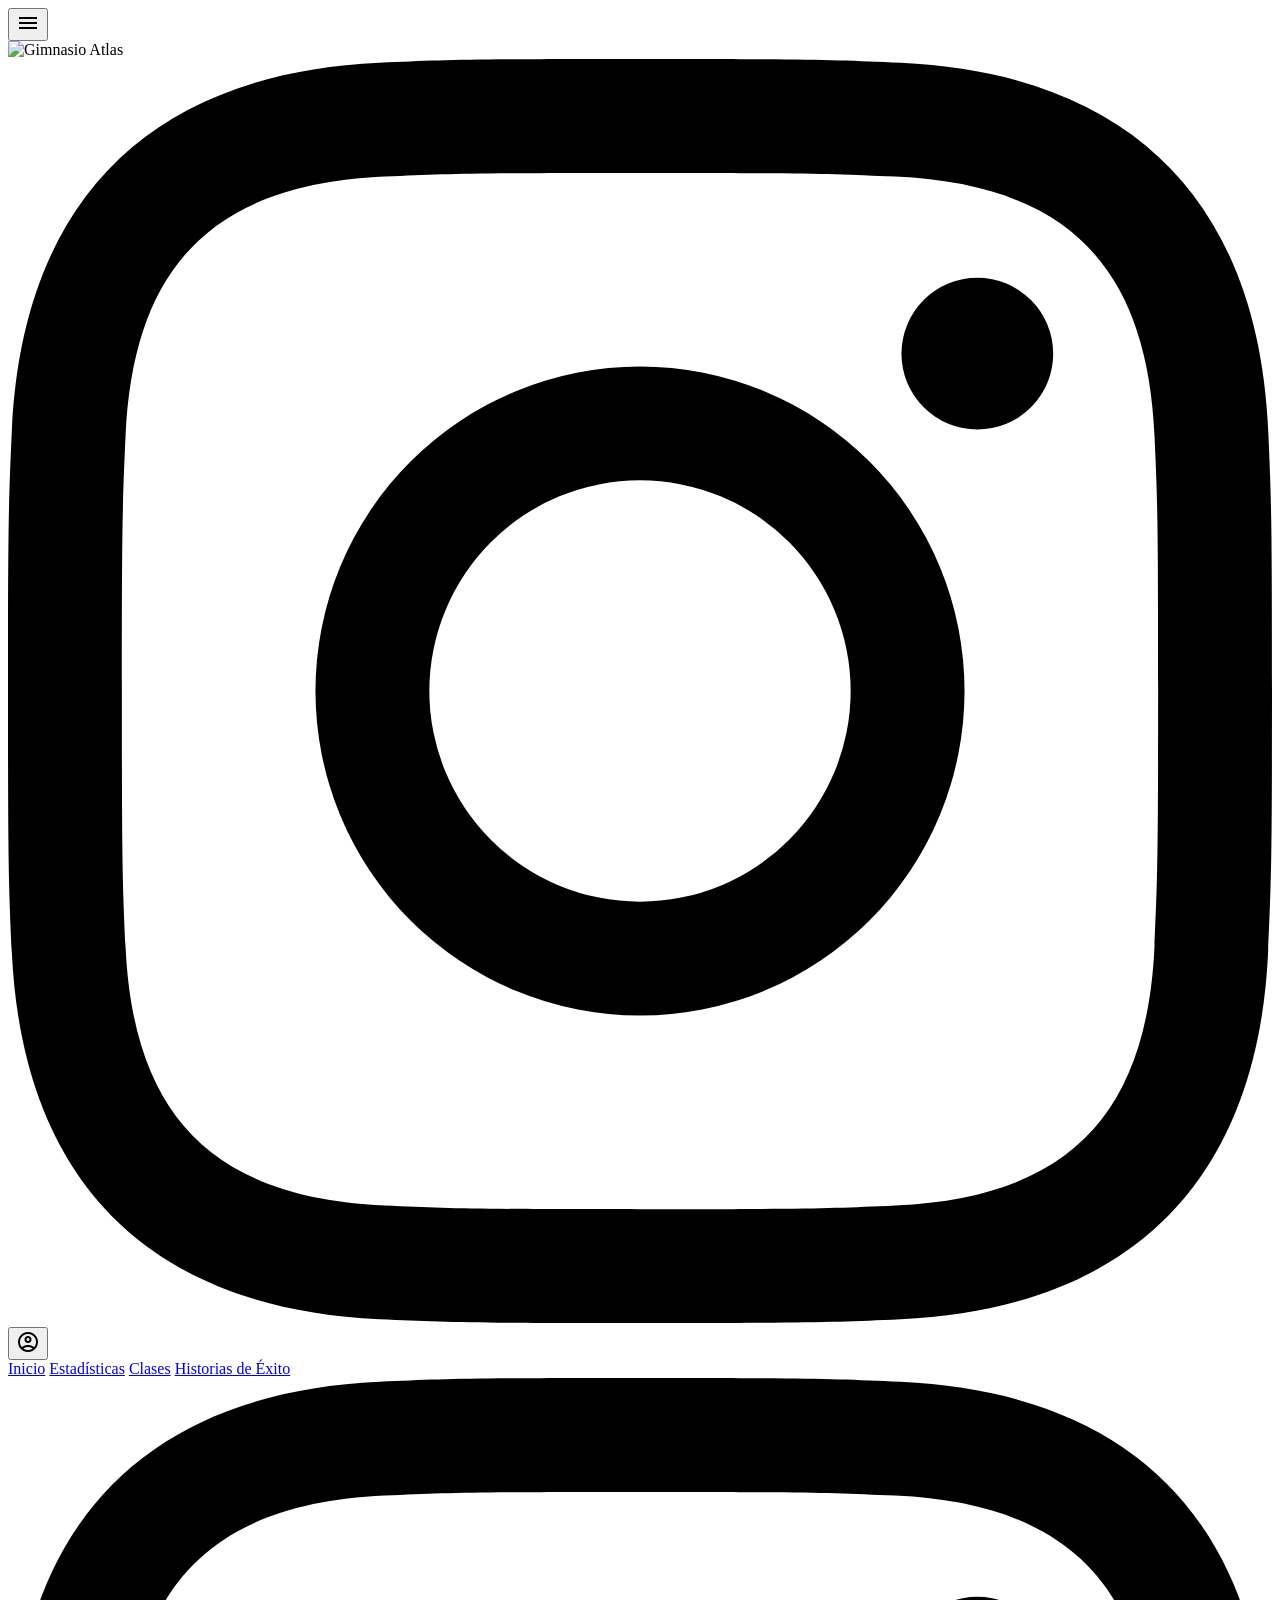
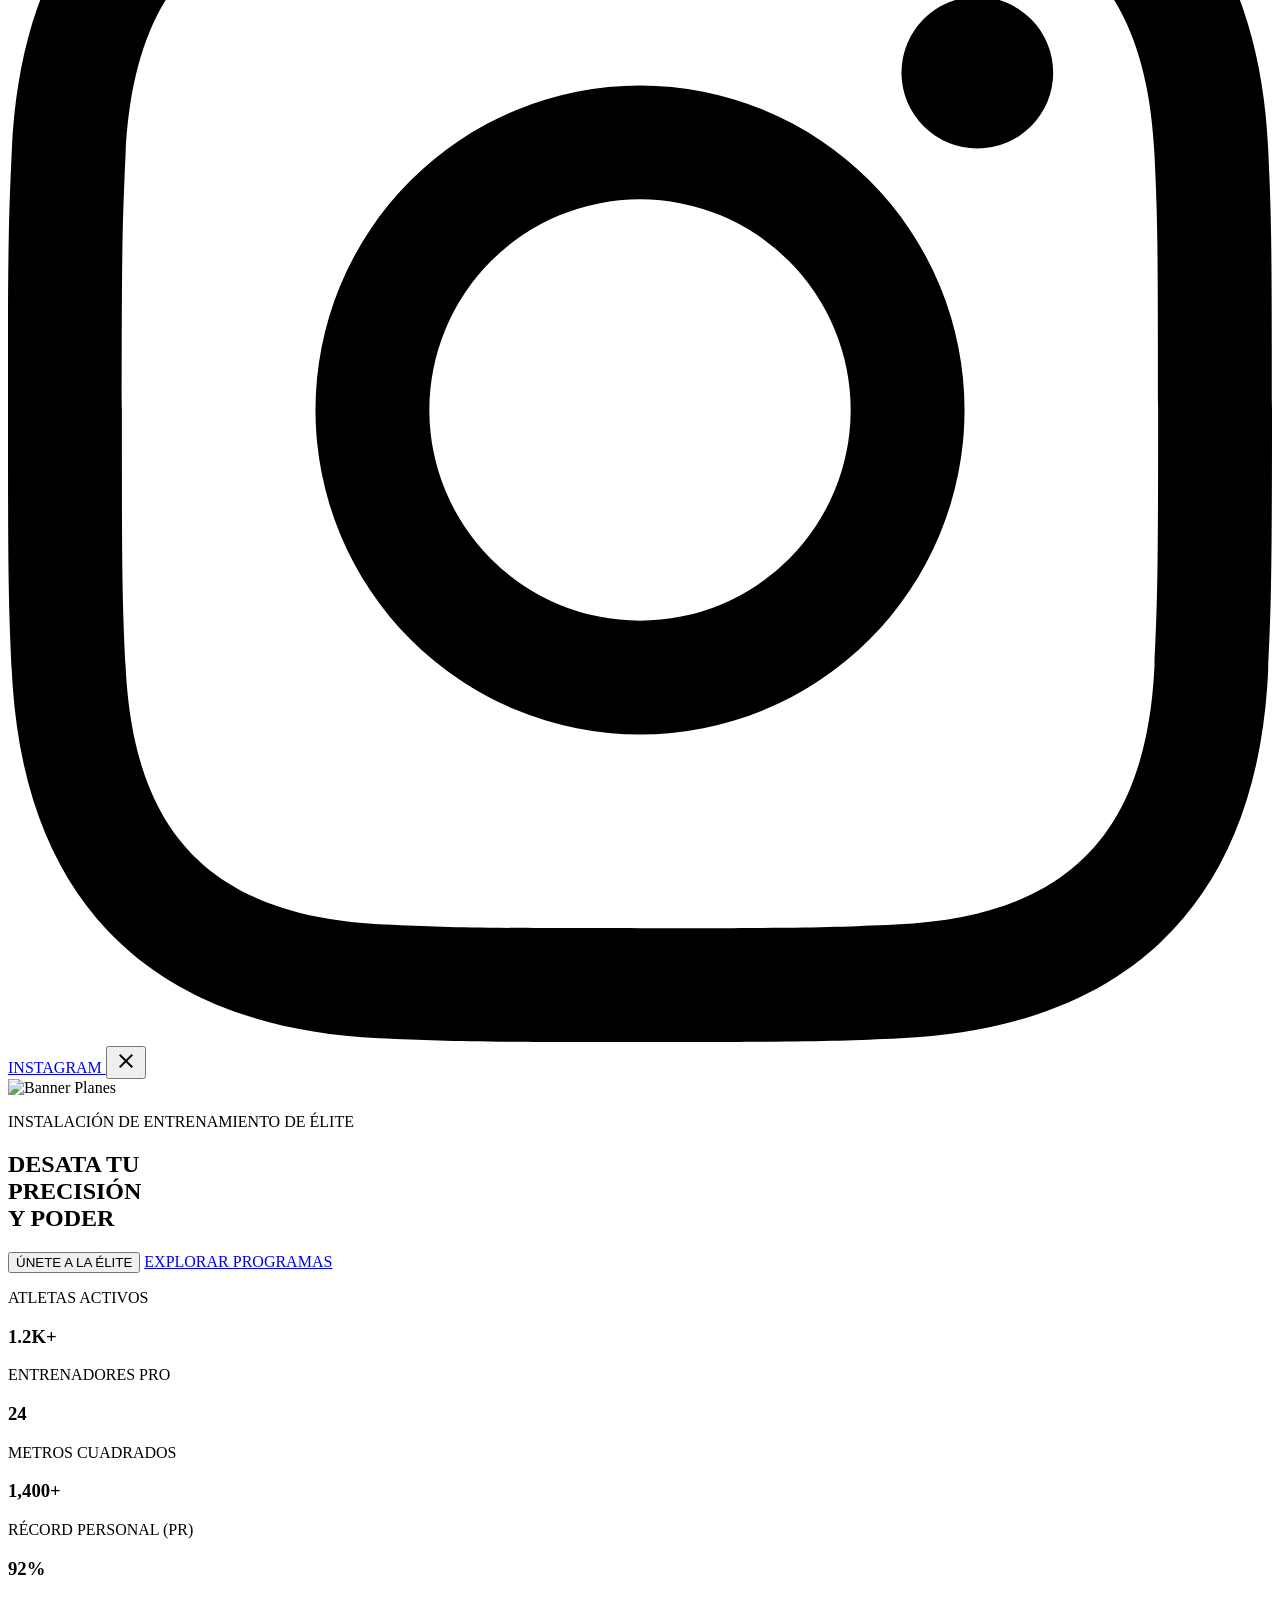
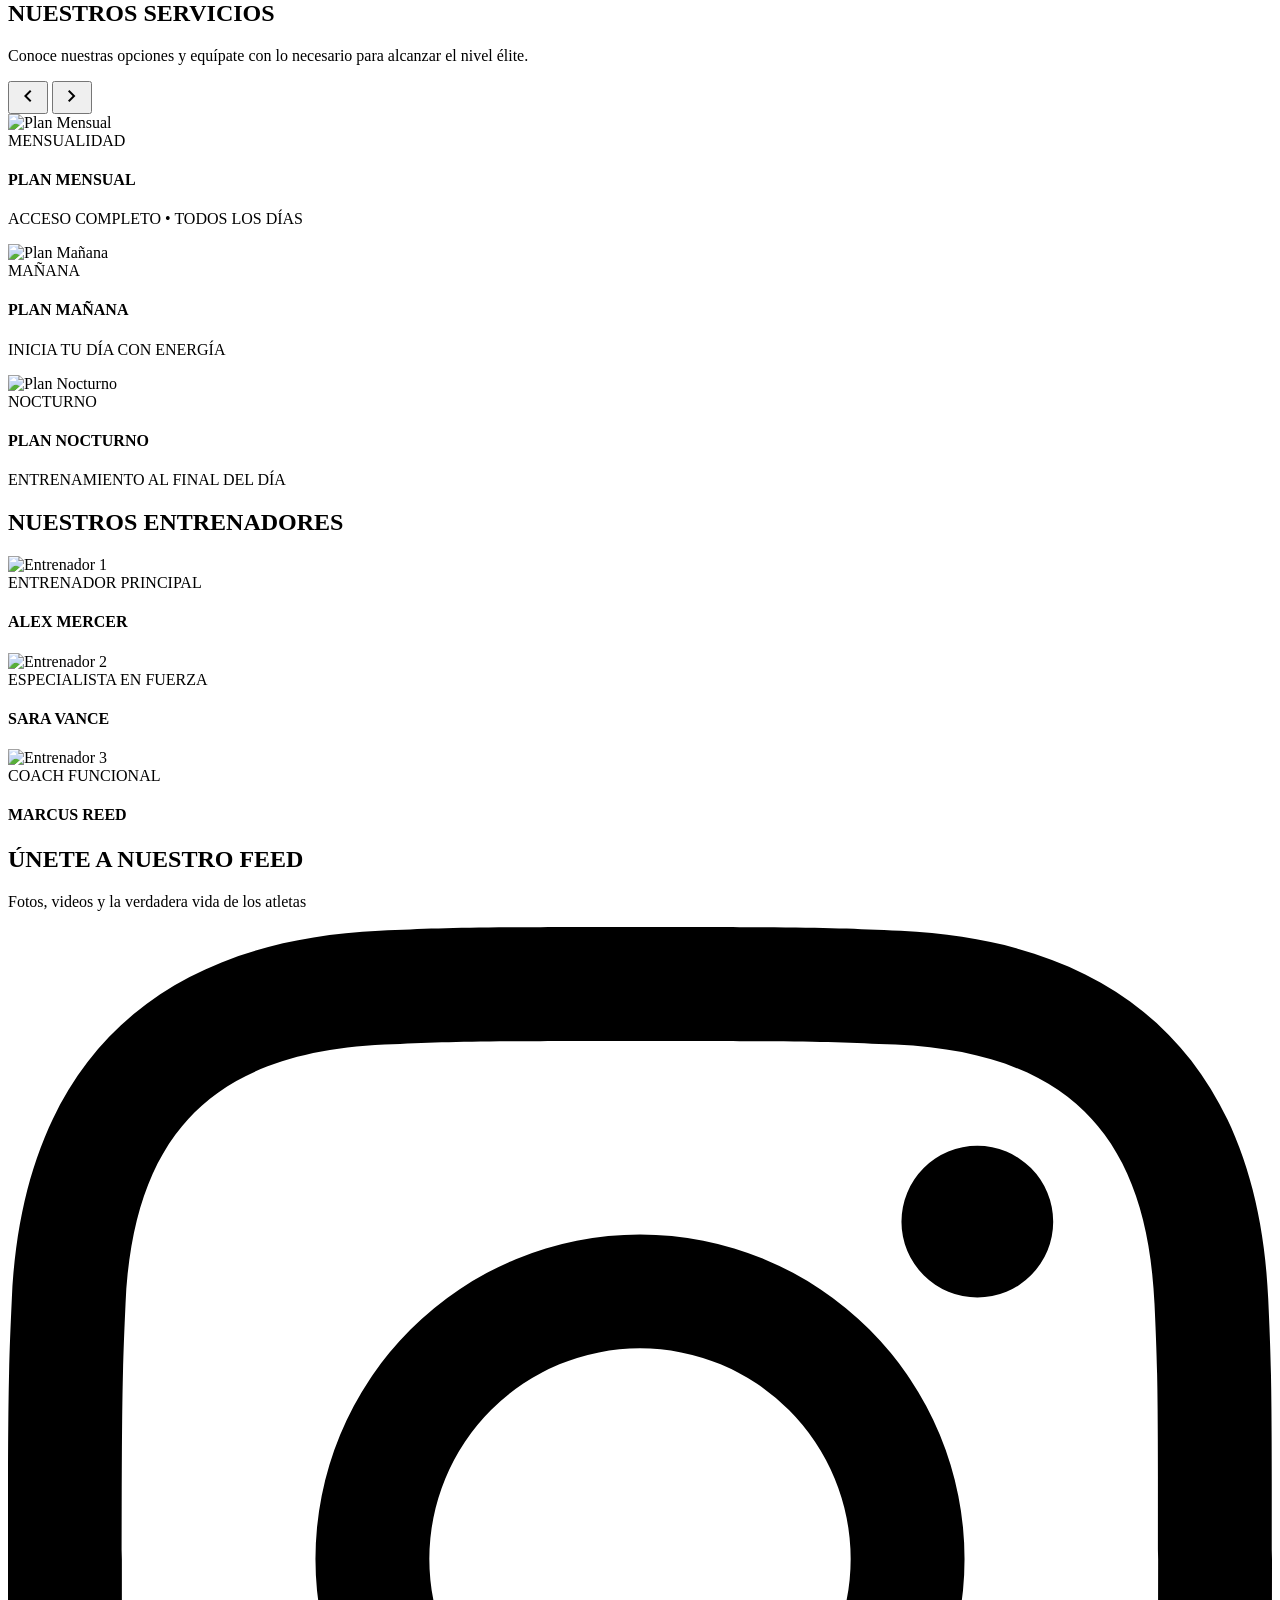
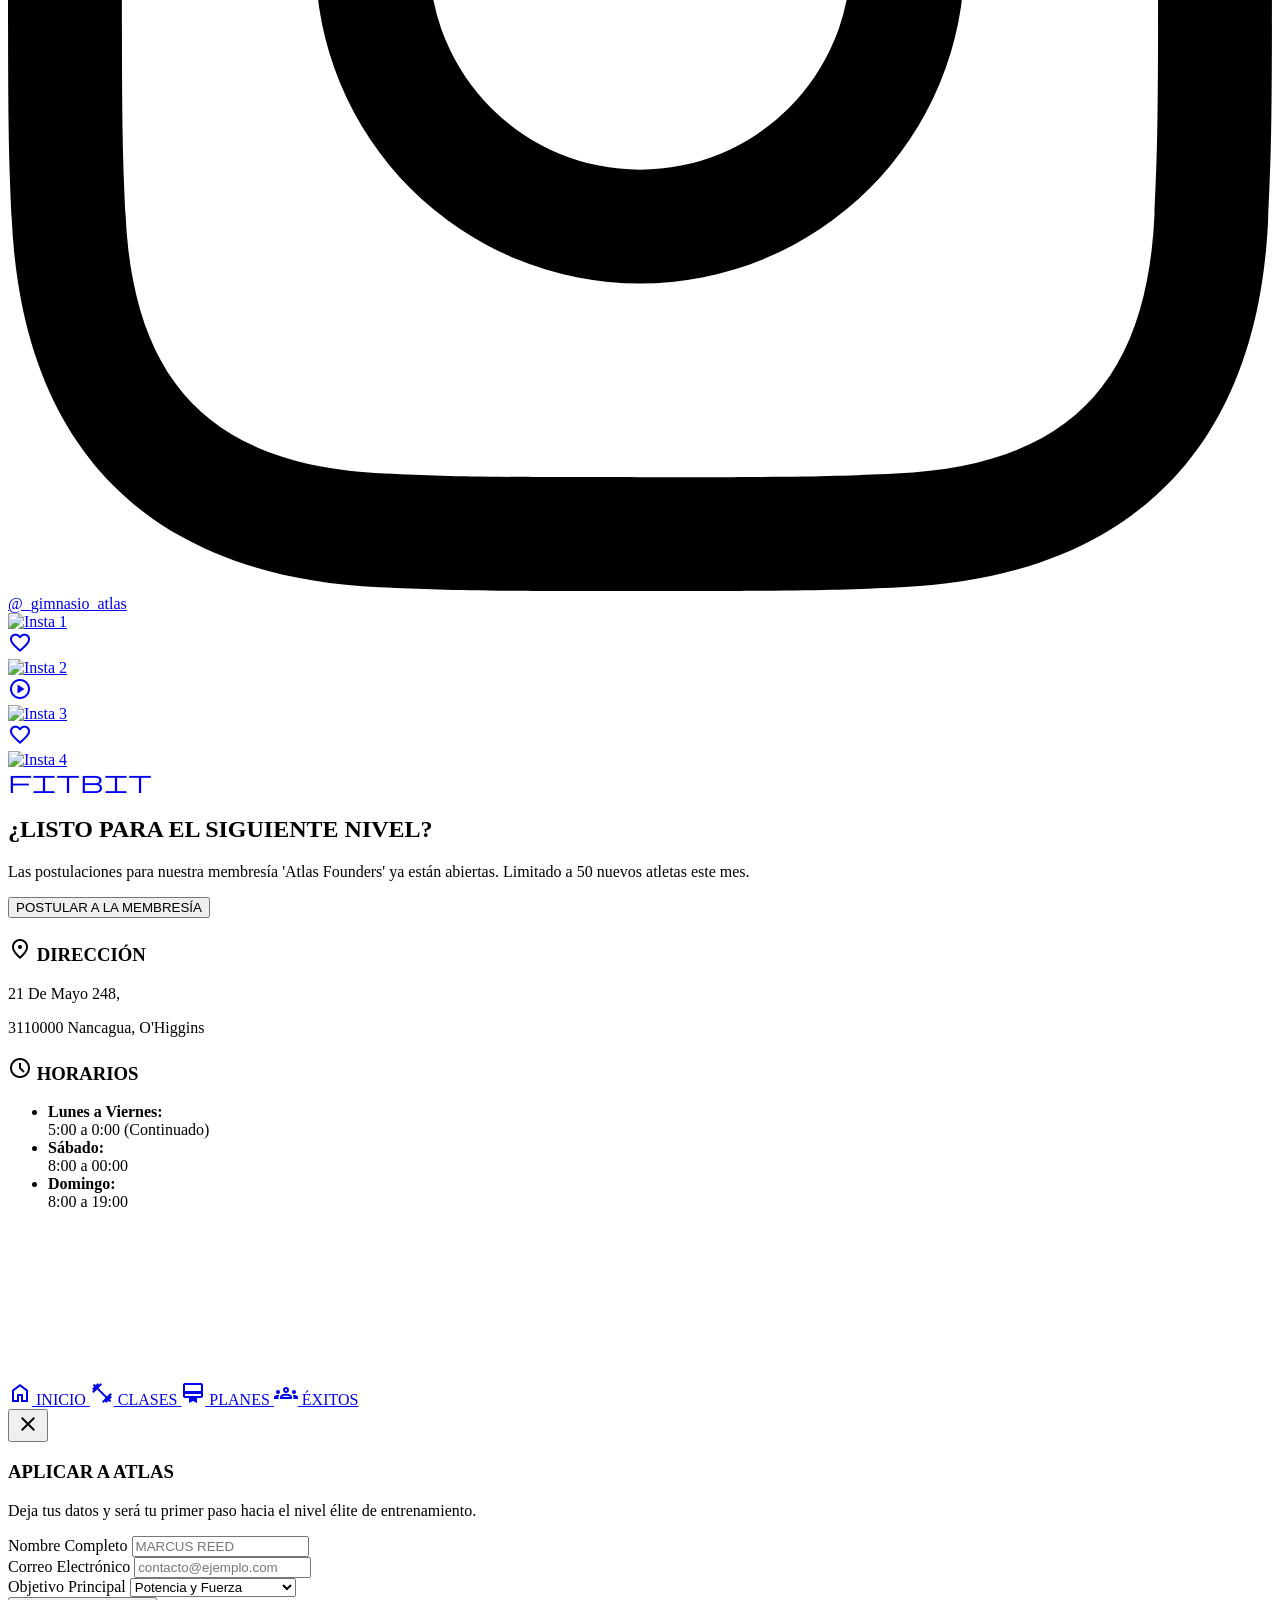
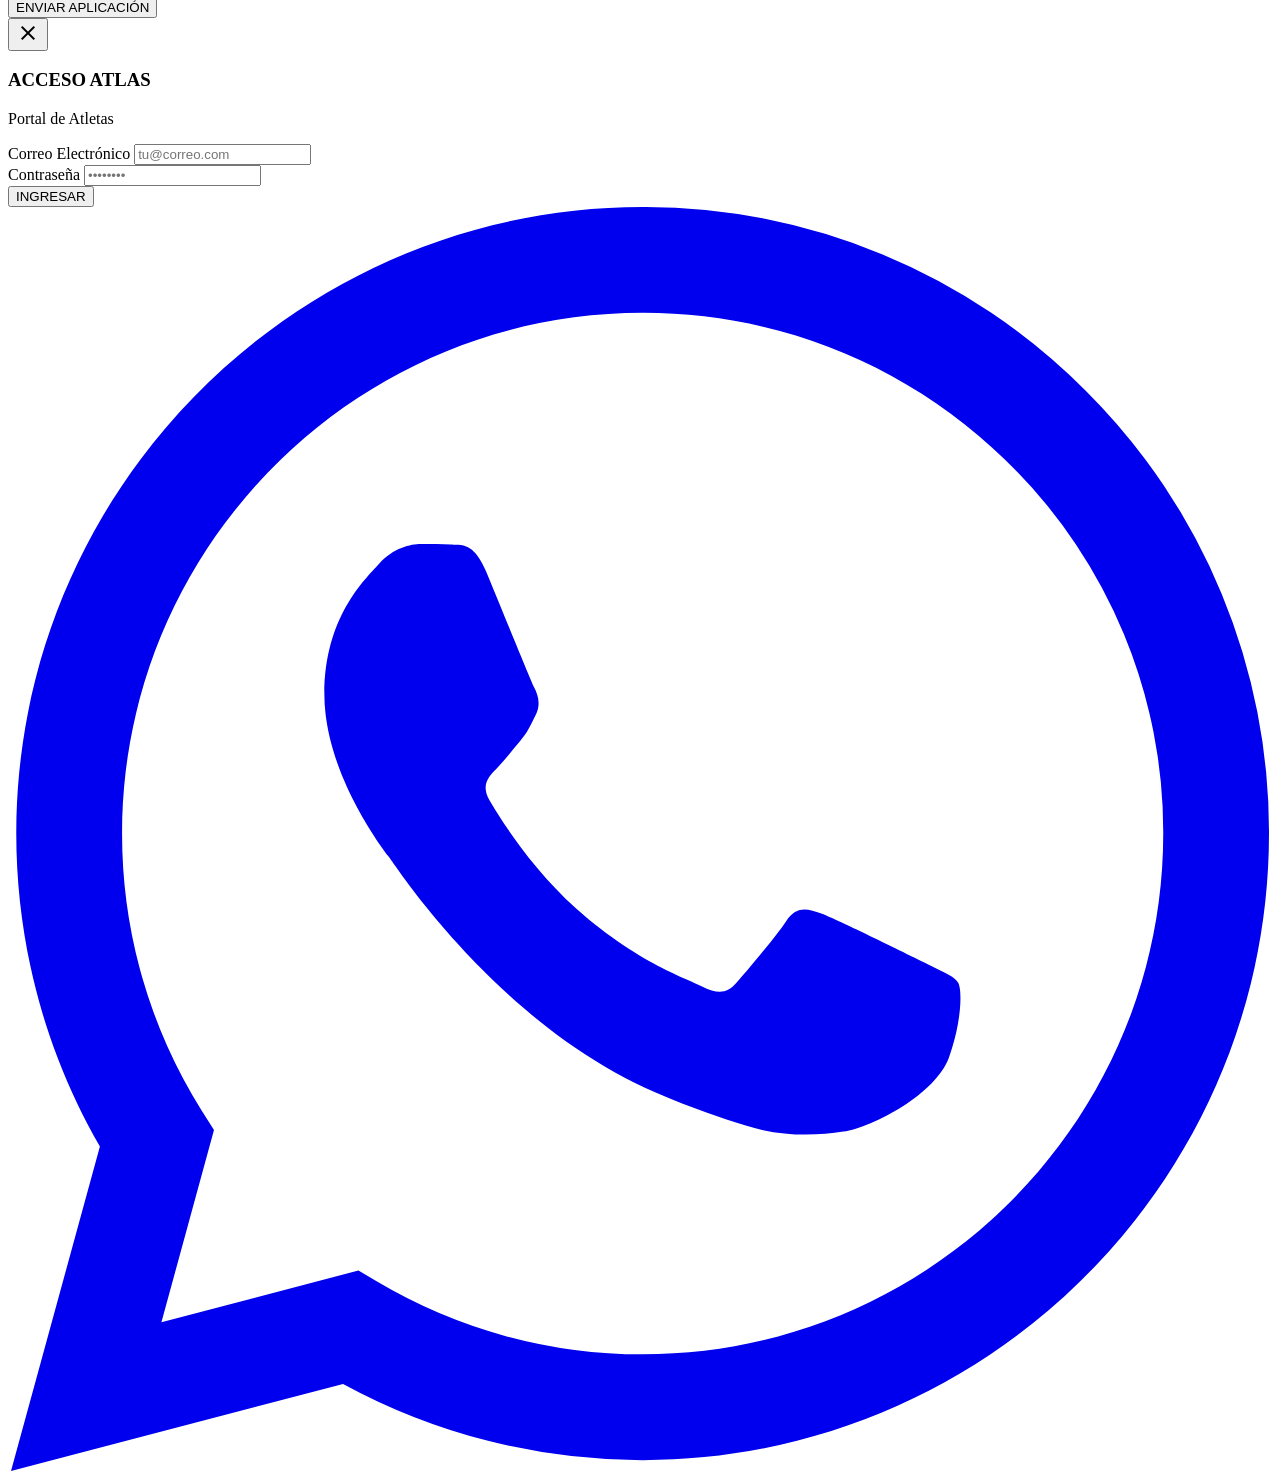
==== index.html @ 7ca802ee "demostracion" ====
<!DOCTYPE html>
<html class="dark" lang="es">
<head>
    <meta charset="utf-8"/>
    <meta content="width=device-width, initial-scale=1.0" name="viewport"/>
    <title>GIMNASIO ATLAS</title>
    <script src="https://cdn.tailwindcss.com?plugins=forms,container-queries"></script>
    <link href="https://fonts.googleapis.com/css2?family=Space+Grotesk:wght@300..700&amp;family=Inter:wght@300..700&amp;family=Lexend:wght@300..700&amp;display=swap" rel="stylesheet"/>
    <link href="https://fonts.googleapis.com/css2?family=Material+Symbols+Outlined:wght,FILL@100..700,0..1&amp;display=swap" rel="stylesheet"/>
    <script id="tailwind-config">
        tailwind.config = {
            darkMode: "class",
            theme: {
                extend: {
                    colors: {
                        "secondary-container": "#1A1A1A",
                        "on-secondary-fixed-variant": "#FF5540",
                        "outline": "#353535",
                        "surface-container-highest": "#1A1A1A",
                        "tertiary": "#FF0000",
                        "primary-container": "#FF0000",
                        "surface-bright": "#1A1A1A",
                        "on-secondary": "#FFFFFF",
                        "inverse-surface": "#FFFFFF",
                        "error-dim": "#D7383B",
                        "on-surface": "#FFFFFF",
                        "surface-container-low": "#0E0E0E",
                        "on-error-container": "#FFA8A3",
                        "surface-tint": "#FF0000",
                        "on-surface-variant": "#EBBBB4",
                        "surface-container-lowest": "#000000",
                        "surface-container-high": "#131313",
                        "on-tertiary": "#FFFFFF",
                        "on-tertiary-fixed": "#000000",
                        "tertiary-fixed": "#FF0000",
                        "surface": "#000000",
                        "on-primary-fixed": "#FFFFFF",
                        "error": "#FF716C",
                        "on-primary": "#FFFFFF",
                        "on-secondary-container": "#FFFFFF",
                        "surface-variant": "#0E0E0E",
                        "primary-fixed-dim": "#FF5540",
                        "secondary-dim": "#353535",
                        "background": "#000000",
                        "surface-dim": "#000000",
                        "outline-variant": "#353535",
                        "secondary-fixed": "#131313",
                        "on-tertiary-fixed-variant": "#FF5540",
                        "surface-container": "#0E0E0E",
                        "on-tertiary-container": "#000000",
                        "tertiary-fixed-dim": "#FF5540",
                        "primary-fixed": "#FF0000",
                        "tertiary-dim": "#FF0000",
                        "inverse-primary": "#AA0000",
                        "on-background": "#FFFFFF",
                        "secondary-fixed-dim": "#131313",
                        "tertiary-container": "#FF0000",
                        "error-container": "#9F0519",
                        "primary": "#FF0000",
                        "inverse-on-surface": "#000000",
                        "secondary": "#131313",
                        "on-primary-container": "#FFFFFF",
                        "on-primary-fixed-variant": "#FFFFFF",
                        "primary-dim": "#CC0000",
                        "on-secondary-fixed": "#FFFFFF",
                        "on-error": "#490006"
                    },
                    fontFamily: {
                        "headline": ["Space Grotesk"],
                        "body": ["Inter"],
                        "label": ["Lexend"]
                    },
                    borderRadius: {"DEFAULT": "0px", "lg": "0px", "xl": "0px", "full": "9999px"},
                },
            },
        }
    </script>
    <style>
        .material-symbols-outlined {
            font-variation-settings: 'FILL' 0, 'wght' 400, 'GRAD' 0, 'opsz' 24;
        }
        .hide-scrollbar::-webkit-scrollbar { display: none; }
        .hide-scrollbar { -ms-overflow-style: none; scrollbar-width: none; }
        body {
            min-height: max(884px, 100dvh);
            overflow-x: hidden;
        }
        html { scroll-behavior: smooth; }
        
        /* Modal Animation */
        #apply-modal {
            transition: opacity 0.3s ease-in-out;
        }
        #apply-modal.hidden {
            pointer-events: none;
        }
    </style>
</head>
<body class="bg-background text-on-background font-body selection:bg-primary selection:text-white pb-20">

    <!-- TopAppBar -->
    <header class="bg-[#131313] fixed top-0 left-0 w-full z-50 flex justify-between items-center px-6 h-16 border-b-2 border-[#353535]">
        <div class="flex items-center gap-3 relative z-10">
            <button onclick="toggleMenu()" class="text-[#FF5540] hover:text-white transition group focus:outline-none">
                <span class="material-symbols-outlined text-[#FF5540] group-hover:text-white text-2xl">menu</span>
            </button>
        </div>
        
        <!-- Logo Centrado Absoluto -->
        <div class="absolute left-1/2 top-1/2 -translate-x-1/2 -translate-y-1/2 pointer-events-auto z-10">
            <img src="https://1take-casper.github.io/Atlas/img/logo2.jpg" alt="Gimnasio Atlas" class="h-10 cursor-pointer object-contain" onclick="window.scrollTo(0, 0)">
        </div>
        <div class="flex items-center gap-4">
            <a href="https://www.instagram.com/_gimnasio_atlas/" target="_blank" class="hidden sm:flex text-[#EBBBB4] hover:text-white transition-colors p-2 active:scale-95 duration-100 items-center justify-center" title="Síguenos en Instagram">
                <svg class="w-5 h-5 fill-current" viewBox="0 0 24 24" xmlns="http://www.w3.org/2000/svg"><path d="M12 2.163c3.204 0 3.584.012 4.85.07 3.252.148 4.771 1.691 4.919 4.919.058 1.265.069 1.645.069 4.849 0 3.205-.012 3.584-.069 4.849-.149 3.225-1.664 4.771-4.919 4.919-1.266.058-1.644.07-4.85.07-3.204 0-3.584-.012-4.849-.07-3.26-.149-4.771-1.699-4.919-4.92-.058-1.265-.07-1.644-.07-4.849 0-3.204.013-3.583.07-4.849.149-3.227 1.664-4.771 4.919-4.919 1.266-.057 1.645-.069 4.849-.069zM12 0C8.741 0 8.333.014 7.053.072 2.695.272.273 2.69.073 7.052.014 8.333 0 8.741 0 12c0 3.259.014 3.668.072 4.948.2 4.358 2.618 6.78 6.98 6.98C8.333 23.986 8.741 24 12 24c3.259 0 3.668-.014 4.948-.072 4.354-.2 6.782-2.618 6.979-6.98.059-1.28.073-1.689.073-4.948 0-3.259-.014-3.667-.072-4.947-.196-4.354-2.617-6.78-6.979-6.98C15.668.014 15.259 0 12 0zm0 5.838a6.162 6.162 0 100 12.324 6.162 6.162 0 000-12.324zM12 16a4 4 0 110-8 4 4 0 010 8zm6.406-11.845a1.44 1.44 0 100 2.881 1.44 1.44 0 000-2.881z"/></svg>
            </a>
            <button onclick="openLoginModal()" title="Iniciar Sesión" class="text-white hover:bg-[#353535] transition-colors p-2 active:scale-95 duration-100 flex items-center justify-center rounded-sm">
                <span class="material-symbols-outlined">account_circle</span>
            </button>
        </div>
    </header>

    <!-- Mobile Menu Overlay -->
    <div id="mobile-menu" class="fixed inset-0 bg-background/95 backdrop-blur-md z-40 hidden flex-col items-center justify-center gap-8 -translate-x-full transition-transform duration-300">
        <a href="#hero" onclick="toggleMenu()" class="font-headline text-4xl text-white hover:text-primary uppercase font-bold tracking-widest">Inicio</a>
        <a href="#stats" onclick="toggleMenu()" class="font-headline text-4xl text-white hover:text-primary uppercase font-bold tracking-widest">Estadísticas</a>
        <a href="#classes" onclick="toggleMenu()" class="font-headline text-4xl text-white hover:text-primary uppercase font-bold tracking-widest">Clases</a>
        <a href="#stories" onclick="toggleMenu()" class="font-headline text-4xl text-white hover:text-primary uppercase font-bold tracking-widest">Historias de Éxito</a>
        <a href="https://www.instagram.com/_gimnasio_atlas/" target="_blank" onclick="toggleMenu()" class="font-headline text-3xl text-primary hover:text-white uppercase font-bold tracking-widest mt-8 flex items-center gap-2">
            <svg class="w-8 h-8 fill-current" viewBox="0 0 24 24" xmlns="http://www.w3.org/2000/svg"><path d="M12 2.163c3.204 0 3.584.012 4.85.07 3.252.148 4.771 1.691 4.919 4.919.058 1.265.069 1.645.069 4.849 0 3.205-.012 3.584-.069 4.849-.149 3.225-1.664 4.771-4.919 4.919-1.266.058-1.644.07-4.85.07-3.204 0-3.584-.012-4.849-.07-3.26-.149-4.771-1.699-4.919-4.92-.058-1.265-.07-1.644-.07-4.849 0-3.204.013-3.583.07-4.849.149-3.227 1.664-4.771 4.919-4.919 1.266-.057 1.645-.069 4.849-.069zM12 0C8.741 0 8.333.014 7.053.072 2.695.272.273 2.69.073 7.052.014 8.333 0 8.741 0 12c0 3.259.014 3.668.072 4.948.2 4.358 2.618 6.78 6.98 6.98C8.333 23.986 8.741 24 12 24c3.259 0 3.668-.014 4.948-.072 4.354-.2 6.782-2.618 6.979-6.98.059-1.28.073-1.689.073-4.948 0-3.259-.014-3.667-.072-4.947-.196-4.354-2.617-6.78-6.979-6.98C15.668.014 15.259 0 12 0zm0 5.838a6.162 6.162 0 100 12.324 6.162 6.162 0 000-12.324zM12 16a4 4 0 110-8 4 4 0 010 8zm6.406-11.845a1.44 1.44 0 100 2.881 1.44 1.44 0 000-2.881z"/></svg>
            INSTAGRAM
        </a>
        <button onclick="toggleMenu()" class="absolute top-6 right-6 text-white p-2">
            <span class="material-symbols-outlined text-4xl">close</span>
        </button>
    </div>

    <main class="pt-16">
        <!-- Hero Section -->
        <section id="hero" class="relative min-h-[751px] flex flex-col justify-end px-6 py-12 overflow-hidden">
            <div class="absolute inset-0 z-0">
                <img class="w-full h-full object-cover filter grayscale contrast-125 brightness-50" alt="Banner Planes" src="https://1take-casper.github.io/Atlas/img/planes.jpg"/>
                <div class="absolute inset-0 bg-gradient-to-t from-black via-transparent to-transparent"></div>
                <div class="absolute inset-0 bg-gradient-to-r from-black/80 via-transparent to-transparent"></div>
            </div>
            
            <div class="relative z-10 max-w-4xl">
                <p class="font-label text-primary text-sm font-bold tracking-[0.3em] mb-4 uppercase inline-block pr-6 border-r-2 border-primary">INSTALACIÓN DE ENTRENAMIENTO DE ÉLITE</p>
                <h2 class="font-headline text-6xl md:text-8xl font-bold text-on-surface leading-[0.9] tracking-tighter uppercase mb-8">
                    DESATA TU <br/> <span class="text-primary italic">PRECISIÓN</span> <br/> Y PODER
                </h2>
                <div class="flex flex-wrap gap-4">
                    <button onclick="openApplyModal()" class="bg-primary text-white font-label font-bold px-8 py-4 uppercase tracking-[0.2em] hover:brightness-110 active:scale-95 transition-all outline-none focus:ring-2 focus:ring-primary focus:ring-offset-2 focus:ring-offset-black">
                        ÚNETE A LA ÉLITE
                    </button>
                    <a href="#classes" class="inline-block border border-white/30 text-on-surface font-label font-bold px-8 py-4 uppercase tracking-[0.2em] hover:bg-surface-container transition-all active:scale-95">
                        EXPLORAR PROGRAMAS
                    </a>
                </div>
            </div>

            <!-- Strobe Lines Component -->
            <div class="absolute right-6 bottom-12 flex items-end gap-1 h-32 opacity-50 overflow-hidden w-16">
                <!-- Strobe animation added via JS below -->
                <div class="strobe-bar w-1 bg-primary h-1/4"></div>
                <div class="strobe-bar w-1 bg-primary h-2/4"></div>
                <div class="strobe-bar w-1 bg-white h-3/4"></div>
                <div class="strobe-bar w-1 bg-primary h-full"></div>
                <div class="strobe-bar w-1 bg-primary h-1/2"></div>
                <div class="strobe-bar w-1 bg-white h-1/4"></div>
            </div>
        </section>

        <!-- Stats Section -->
        <section id="stats" class="grid grid-cols-2 md:grid-cols-4 bg-surface-container-low border-y border-outline-variant/10">
            <div class="p-8 border-r border-outline-variant/10">
                <p class="font-label text-xs text-on-surface-variant tracking-widest uppercase mb-2">ATLETAS ACTIVOS</p>
                <h3 class="font-headline text-4xl font-bold text-primary">1.2K+</h3>
            </div>
            <div class="p-8 border-r border-outline-variant/10">
                <p class="font-label text-xs text-on-surface-variant tracking-widest uppercase mb-2">ENTRENADORES PRO</p>
                <h3 class="font-headline text-4xl font-bold text-primary">24</h3>
            </div>
            <div class="p-8 border-r border-outline-variant/10">
                <p class="font-label text-xs text-on-surface-variant tracking-widest uppercase mb-2">METROS CUADRADOS</p>
                <h3 class="font-headline text-4xl font-bold text-on-surface">1,400+</h3>
            </div>
            <div class="p-8">
                <p class="font-label text-xs text-on-surface-variant tracking-widest uppercase mb-2">RÉCORD PERSONAL (PR)</p>
                <h3 class="font-headline text-4xl font-bold text-primary">92%</h3>
            </div>
        </section>

        <!-- Latest Classes Carousel -->
        <section id="classes" class="py-24">
            <div class="px-6 mb-12 flex justify-between items-end">
                <div>
                    <h2 class="font-headline text-4xl font-bold uppercase tracking-tighter">NUESTROS SERVICIOS</h2>
                    <p class="font-body text-on-surface-variant mt-2 max-w-md border-l border-primary pl-4">Conoce nuestras opciones y equípate con lo necesario para alcanzar el nivel élite.</p>
                </div>
                <!-- Funcionalidad de scroll manual en el carrusel -->
                <div class="flex gap-2">
                    <button onclick="scrollClasses(-340)" class="w-12 h-12 flex items-center justify-center border border-outline-variant/30 hover:bg-surface-container active:bg-[#353535] transition-colors focus:outline-none focus:border-primary">
                        <span class="material-symbols-outlined">chevron_left</span>
                    </button>
                    <button onclick="scrollClasses(340)" class="w-12 h-12 flex items-center justify-center border border-outline-variant/30 hover:bg-surface-container active:bg-[#353535] transition-colors focus:outline-none focus:border-primary">
                        <span class="material-symbols-outlined">chevron_right</span>
                    </button>
                </div>
            </div>

            <div id="classes-container" class="flex overflow-x-auto gap-6 px-6 hide-scrollbar snap-x snap-mandatory scroll-smooth">
                <!-- Class Card 1 -->
                <div class="flex-none w-[320px] md:w-80 group snap-center cursor-pointer" onclick="alert('Estás viendo la información de: Plan Mensual')">
                    <div class="relative h-[450px] overflow-hidden bg-surface-container">
                        <img class="w-full h-full object-cover grayscale group-hover:scale-110 transition-transform duration-700 opacity-60" alt="Plan Mensual" src="https://1take-casper.github.io/Atlas/img/planmensual.jpg"/>
                        <div class="absolute inset-0 bg-gradient-to-t from-black via-transparent to-transparent opacity-80 group-hover:opacity-100 transition-opacity"></div>
                        <div class="absolute bottom-6 left-6 right-6 transform group-hover:-translate-y-2 transition-transform duration-300">
                            <span class="bg-primary text-white font-label text-[10px] font-black px-2 py-1 uppercase mb-3 inline-block shadow-lg">MENSUALIDAD</span>
                            <h4 class="font-headline text-2xl font-bold uppercase text-on-surface">PLAN MENSUAL</h4>
                            <p class="text-xs text-on-surface-variant font-label tracking-widest mt-1">ACCESO COMPLETO • TODOS LOS DÍAS</p>
                            <div class="w-0 group-hover:w-full h-1 bg-primary mt-4 transition-all duration-500 delay-100"></div>
                        </div>
                    </div>
                </div>

                <!-- Class Card 2 -->
                <div class="flex-none w-[320px] md:w-80 group snap-center cursor-pointer" onclick="alert('Estás viendo la información de: Plan Mañana')">
                    <div class="relative h-[450px] overflow-hidden bg-surface-container">
                        <img class="w-full h-full object-cover grayscale group-hover:scale-110 transition-transform duration-700 opacity-60" alt="Plan Mañana" src="https://1take-casper.github.io/Atlas/img/plan.jpg"/>
                        <div class="absolute inset-0 bg-gradient-to-t from-black via-transparent to-transparent opacity-80 group-hover:opacity-100 transition-opacity"></div>
                        <div class="absolute bottom-6 left-6 right-6 transform group-hover:-translate-y-2 transition-transform duration-300">
                            <span class="bg-primary text-white font-label text-[10px] font-black px-2 py-1 uppercase mb-3 inline-block shadow-lg">MAÑANA</span>
                            <h4 class="font-headline text-2xl font-bold uppercase text-on-surface">PLAN MAÑANA</h4>
                            <p class="text-xs text-on-surface-variant font-label tracking-widest mt-1">INICIA TU DÍA CON ENERGÍA</p>
                            <div class="w-0 group-hover:w-full h-1 bg-primary mt-4 transition-all duration-500 delay-100"></div>
                        </div>
                    </div>
                </div>

                <!-- Class Card 3 -->
                <div class="flex-none w-[320px] md:w-80 group snap-center cursor-pointer" onclick="alert('Estás viendo la información de: Plan Nocturno')">
                    <div class="relative h-[450px] overflow-hidden bg-surface-container border border-transparent group-hover:border-primary/20 transition-colors">
                        <img class="w-full h-full object-cover grayscale group-hover:scale-110 transition-transform duration-700 opacity-60" alt="Plan Nocturno" src="https://1take-casper.github.io/Atlas/img/planoc.jpg"/>
                        <div class="absolute inset-0 bg-gradient-to-t from-black via-transparent to-transparent opacity-80 group-hover:opacity-100 transition-opacity"></div>
                        <div class="absolute bottom-6 left-6 right-6 transform group-hover:-translate-y-2 transition-transform duration-300">
                            <span class="bg-outline text-on-surface font-label text-[10px] font-black px-2 py-1 uppercase mb-3 inline-block group-hover:bg-white group-hover:text-black transition-colors">NOCTURNO</span>
                            <h4 class="font-headline text-2xl font-bold uppercase text-on-surface">PLAN NOCTURNO</h4>
                            <p class="text-xs text-on-surface-variant font-label tracking-widest mt-1">ENTRENAMIENTO AL FINAL DEL DÍA</p>
                            <div class="w-0 group-hover:w-full h-1 bg-white mt-4 transition-all duration-500 delay-100"></div>
                        </div>
                    </div>
                </div>
            </div>
        </section>

        <!-- Nuestros Entrenadores -->
        <section id="trainers" class="py-24 bg-surface-container-lowest">
            <div class="px-6 mb-16 mx-auto text-center">
                <h2 class="font-headline text-4xl font-bold uppercase tracking-tighter">NUESTROS ENTRENADORES</h2>
                <div class="h-1 w-20 bg-primary mx-auto mt-4 transition-all duration-700 hover:w-64"></div>
            </div>

            <div class="grid grid-cols-1 md:grid-cols-3 gap-6 px-6 max-w-6xl mx-auto">
                <!-- Entrenador 1 -->
                <div class="group relative overflow-hidden bg-surface-container border border-white/5 hover:-translate-y-2 hover:shadow-[0_0_20px_rgba(255,0,0,0.2)] transition-all duration-500">
                    <div class="w-full h-[500px]">
                        <img class="w-full h-full object-cover filter grayscale contrast-125 group-hover:scale-110 transition-transform duration-700 opacity-80 hover:opacity-100" src="https://i.pinimg.com/736x/82/b0/b4/82b0b4ff4b22f0fb06e4ebe6f65500c1.jpg" alt="Entrenador 1"/>
                    </div>
                    <div class="absolute bottom-0 left-0 w-full bg-gradient-to-t from-black via-black/80 to-transparent p-6 text-center">
                        <span class="text-primary font-label text-[10px] uppercase font-bold tracking-widest block mb-1">ENTRENADOR PRINCIPAL</span>
                        <h4 class="font-headline text-2xl font-bold uppercase text-white">ALEX MERCER</h4>
                        <div class="w-0 group-hover:w-full h-1 bg-primary mx-auto mt-4 transition-all duration-500"></div>
                    </div>
                </div>

                <!-- Entrenador 2 -->
                <div class="group relative overflow-hidden bg-surface-container border border-white/5 hover:-translate-y-2 hover:shadow-[0_0_20px_rgba(255,0,0,0.2)] transition-all duration-500">
                    <div class="w-full h-[500px]">
                        <img class="w-full h-full object-cover filter grayscale contrast-125 group-hover:scale-110 transition-transform duration-700 opacity-80 hover:opacity-100" src="https://i.pinimg.com/736x/11/f7/3c/11f73c38626d3e4bbcf659eab2c7c887.jpg" alt="Entrenador 2"/>
                    </div>
                    <div class="absolute bottom-0 left-0 w-full bg-gradient-to-t from-black via-black/80 to-transparent p-6 text-center">
                        <span class="text-primary font-label text-[10px] uppercase font-bold tracking-widest block mb-1">ESPECIALISTA EN FUERZA</span>
                        <h4 class="font-headline text-2xl font-bold uppercase text-white">SARA VANCE</h4>
                        <div class="w-0 group-hover:w-full h-1 bg-primary mx-auto mt-4 transition-all duration-500"></div>
                    </div>
                </div>

                <!-- Entrenador 3 -->
                <div class="group relative overflow-hidden bg-surface-container border border-white/5 hover:-translate-y-2 hover:shadow-[0_0_20px_rgba(255,0,0,0.2)] transition-all duration-500">
                    <div class="w-full h-[500px]">
                        <img class="w-full h-full object-cover filter grayscale contrast-125 group-hover:scale-110 transition-transform duration-700 opacity-80 hover:opacity-100" src="https://i.pinimg.com/736x/65/ef/34/65ef3426ed58dea49cb954014d9e358d.jpg" alt="Entrenador 3"/>
                    </div>
                    <div class="absolute bottom-0 left-0 w-full bg-gradient-to-t from-black via-black/80 to-transparent p-6 text-center">
                        <span class="text-primary font-label text-[10px] uppercase font-bold tracking-widest block mb-1">COACH FUNCIONAL</span>
                        <h4 class="font-headline text-2xl font-bold uppercase text-white">MARCUS REED</h4>
                        <div class="w-0 group-hover:w-full h-1 bg-primary mx-auto mt-4 transition-all duration-500"></div>
                    </div>
                </div>
            </div>
        </section>

        <!-- Instagram Feed Section -->
        <section class="py-20 px-6 max-w-6xl mx-auto">
            <div class="flex flex-col md:flex-row justify-between items-end mb-12 border-b-2 border-outline pb-6">
                <div>
                    <h2 class="font-headline text-4xl md:text-5xl font-bold uppercase tracking-tighter text-white flex items-center gap-3">
                        ÚNETE A NUESTRO <span class="text-primary italic">FEED</span>
                    </h2>
                    <p class="text-on-surface-variant font-label text-sm uppercase tracking-widest mt-2">Fotos, videos y la verdadera vida de los atletas</p>
                </div>
                <a href="https://www.instagram.com/_gimnasio_atlas/" target="_blank" class="mt-6 md:mt-0 font-label text-xs uppercase tracking-widest text-[#EBBBB4] border border-outline px-6 py-3 hover:bg-primary hover:border-primary hover:text-white transition-colors font-bold tracking-[0.2em] flex items-center gap-2">
                    <svg class="w-4 h-4 fill-current inline-block" viewBox="0 0 24 24" xmlns="http://www.w3.org/2000/svg"><path d="M12 2.163c3.204 0 3.584.012 4.85.07 3.252.148 4.771 1.691 4.919 4.919.058 1.265.069 1.645.069 4.849 0 3.205-.012 3.584-.069 4.849-.149 3.225-1.664 4.771-4.919 4.919-1.266.058-1.644.07-4.85.07-3.204 0-3.584-.012-4.849-.07-3.26-.149-4.771-1.699-4.919-4.92-.058-1.265-.07-1.644-.07-4.849 0-3.204.013-3.583.07-4.849.149-3.227 1.664-4.771 4.919-4.919 1.266-.057 1.645-.069 4.849-.069zM12 0C8.741 0 8.333.014 7.053.072 2.695.272.273 2.69.073 7.052.014 8.333 0 8.741 0 12c0 3.259.014 3.668.072 4.948.2 4.358 2.618 6.78 6.98 6.98C8.333 23.986 8.741 24 12 24c3.259 0 3.668-.014 4.948-.072 4.354-.2 6.782-2.618 6.979-6.98.059-1.28.073-1.689.073-4.948 0-3.259-.014-3.667-.072-4.947-.196-4.354-2.617-6.78-6.979-6.98C15.668.014 15.259 0 12 0zm0 5.838a6.162 6.162 0 100 12.324 6.162 6.162 0 000-12.324zM12 16a4 4 0 110-8 4 4 0 010 8zm6.406-11.845a1.44 1.44 0 100 2.881 1.44 1.44 0 000-2.881z"/></svg> @_gimnasio_atlas
                </a>
            </div>
            
            <div class="grid grid-cols-2 lg:grid-cols-4 gap-4">
                <!-- Posts del Feed -->
                <a href="https://www.instagram.com/_gimnasio_atlas/" target="_blank" class="block relative group overflow-hidden bg-surface-container aspect-square">
                    <img class="w-full h-full object-cover grayscale contrast-125 group-hover:grayscale-0 transition-all duration-700 opacity-60 group-hover:opacity-100 group-hover:scale-110" src="https://1take-casper.github.io/Atlas/img/planmensual.jpg" alt="Insta 1"/>
                    <div class="absolute inset-0 bg-primary/20 opacity-0 group-hover:opacity-100 transition-opacity flex items-center justify-center">
                        <span class="material-symbols-outlined text-white text-4xl drop-shadow-md">favorite</span>
                    </div>
                </a>
                <a href="https://www.instagram.com/_gimnasio_atlas/" target="_blank" class="block relative group overflow-hidden bg-surface-container aspect-square">
                    <img class="w-full h-full object-cover grayscale contrast-125 group-hover:grayscale-0 transition-all duration-700 opacity-60 group-hover:opacity-100 group-hover:scale-110" src="https://1take-casper.github.io/Atlas/img/plan.jpg" alt="Insta 2"/>
                    <div class="absolute inset-0 bg-primary/20 opacity-0 group-hover:opacity-100 transition-opacity flex items-center justify-center">
                         <span class="material-symbols-outlined text-white text-4xl drop-shadow-md">play_circle</span>
                    </div>
                </a>
                <a href="https://www.instagram.com/_gimnasio_atlas/" target="_blank" class="block relative group overflow-hidden bg-surface-container aspect-square">
                    <img class="w-full h-full object-cover grayscale contrast-125 group-hover:grayscale-0 transition-all duration-700 opacity-60 group-hover:opacity-100 group-hover:scale-110" src="https://1take-casper.github.io/Atlas/img/planoc.jpg" alt="Insta 3"/>
                    <div class="absolute inset-0 bg-primary/20 opacity-0 group-hover:opacity-100 transition-opacity flex items-center justify-center">
                        <span class="material-symbols-outlined text-white text-4xl drop-shadow-md">favorite</span>
                    </div>
                </a>
                <a href="https://www.instagram.com/_gimnasio_atlas/" target="_blank" class="block relative group overflow-hidden bg-surface-container aspect-square">
                    <img class="w-full h-full object-cover grayscale contrast-125 group-hover:grayscale-0 transition-all duration-700 opacity-60 group-hover:opacity-100 group-hover:scale-110" src="https://1take-casper.github.io/Atlas/img/planes.jpg" alt="Insta 4"/>
                    <div class="absolute inset-0 bg-primary/20 opacity-0 group-hover:opacity-100 transition-opacity flex items-center justify-center">
                         <span class="material-symbols-outlined text-white text-4xl drop-shadow-md">fitbit</span>
                    </div>
                </a>
            </div>
        </section>

        <!-- CTA Section -->
        <section class="py-32 px-6 text-center bg-background relative overflow-hidden">
            <div class="absolute inset-0 bg-[radial-gradient(circle_at_center,_var(--tw-gradient-stops))] from-primary/10 via-transparent to-transparent"></div>
            
            <div class="relative z-10 max-w-3xl mx-auto">
                <h2 class="font-headline text-5xl md:text-7xl font-bold uppercase tracking-tighter mb-8 bg-clip-text text-transparent bg-gradient-to-r from-white via-gray-200 to-primary">¿LISTO PARA EL SIGUIENTE NIVEL?</h2>
                <p class="font-body text-on-surface-variant text-lg mb-12">Las postulaciones para nuestra membresía 'Atlas Founders' ya están abiertas. Limitado a 50 nuevos atletas este mes.</p>
                <button onclick="openApplyModal()" class="bg-primary hover:bg-[#CC0000] text-white font-label font-bold px-12 py-5 uppercase tracking-[0.3em] active:scale-95 hover:shadow-[0_0_40px_rgba(255,0,0,0.4)] transition-all duration-300">
                    POSTULAR A LA MEMBRESÍA
                </button>
            </div>
        </section>

        <!-- Ubicación y Horarios -->
        <section id="location" class="py-20 bg-surface-container-high border-t border-outline-variant/10 relative overflow-hidden">
            <!-- Strobe Elements para el fondo del footer -->
            <div class="absolute left-10 top-10 flex gap-2 h-16 opacity-30 transform -rotate-45">
                <div class="w-1 bg-primary h-full"></div>
                <div class="w-1 bg-white h-3/4 self-end"></div>
            </div>
            
            <div class="max-w-6xl mx-auto px-6 grid grid-cols-1 md:grid-cols-2 gap-16 relative z-10">
                <div class="group cursor-default">
                    <h3 class="font-headline text-3xl font-bold uppercase mb-6 text-white flex items-center gap-3 group-hover:text-primary transition-colors">
                        <span class="material-symbols-outlined text-4xl">location_on</span>
                        DIRECCIÓN
                    </h3>
                    <div class="border-l-2 border-primary pl-4">
                        <p class="font-body text-xl text-[#EBBBB4] mb-1 font-semibold tracking-wide">21 De Mayo 248,</p>
                        <p class="font-body text-xl text-[#EBBBB4]">3110000 Nancagua, O'Higgins</p>
                    </div>
                </div>
                
                <div class="group cursor-default">
                    <h3 class="font-headline text-3xl font-bold uppercase mb-6 text-white flex items-center gap-3 group-hover:text-primary transition-colors">
                        <span class="material-symbols-outlined text-4xl">schedule</span>
                        HORARIOS
                    </h3>
                    <ul class="font-body text-lg text-[#EBBBB4] space-y-4 border-l-2 border-[#353535] group-hover:border-white transition-colors pl-4">
                        <li class="flex items-center gap-3">
                            <span class="w-2 h-2 shrink-0 bg-primary rotate-45"></span>
                            <span><strong>Lunes a Viernes:</strong> <br class="sm:hidden"/> 5:00 a 0:00 (Continuado)</span>
                        </li>
                        <li class="flex items-center gap-3">
                            <span class="w-2 h-2 shrink-0 bg-primary rotate-45"></span>
                            <span><strong>Sábado:</strong> <br class="sm:hidden"/> 8:00 a 00:00</span>
                        </li>
                        <li class="flex items-center gap-3">
                            <span class="w-2 h-2 shrink-0 bg-primary rotate-45"></span>
                            <span><strong>Domingo:</strong> <br class="sm:hidden"/> 8:00 a 19:00</span>
                        </li>
                    </ul>
                </div>
            </div>

            <!-- Mapa Embebido -->
            <div class="max-w-6xl mx-auto px-6 relative z-10 mt-12 pb-6">
                <div class="w-full h-72 md:h-96 border-2 border-[#353535] relative group">
                    <iframe src="https://maps.google.com/maps?q=21%20De%20Mayo%20248,%20Nancagua,%20Chile&t=m&z=17&output=embed&iwloc=near" width="100%" height="100%" style="border:0; filter: grayscale(100%) invert(90%) contrast(1.2);" allowfullscreen="" loading="lazy" referrerpolicy="no-referrer-when-downgrade"></iframe>
                    <div class="absolute inset-0 pointer-events-none border-4 border-transparent group-hover:border-primary/20 transition-all duration-500"></div>
                </div>
            </div>
        </section>
    </main>

    <!-- BottomNavBar -->
    <nav class="fixed bottom-0 left-0 w-full h-20 z-50 flex justify-around items-stretch bg-[#0E0E0E] border-t-2 border-[#353535] sm:hidden">
        <a class="flex flex-col items-center justify-center text-primary border-t-2 border-primary -mt-[2px] p-2 h-full w-full active:bg-[#1a1a1a] transition-all" href="#hero">
            <span class="material-symbols-outlined mb-1">home</span>
            <span class="font-['Space_Grotesk'] font-bold uppercase text-[10px] tracking-widest">INICIO</span>
        </a>
        <a class="flex flex-col items-center justify-center text-[#EBBBB4] p-2 h-full w-full hover:bg-[#1a1a1a] active:bg-[#1f1f1f] transition-all" href="#classes">
            <span class="material-symbols-outlined mb-1">fitness_center</span>
            <span class="font-['Space_Grotesk'] font-bold uppercase text-[10px] tracking-widest">CLASES</span>
        </a>
        <a class="flex flex-col items-center justify-center text-[#EBBBB4] p-2 h-full w-full hover:bg-[#1a1a1a] active:bg-[#1f1f1f] transition-all" href="javascript:openApplyModal()">
            <span class="material-symbols-outlined mb-1">card_membership</span>
            <span class="font-['Space_Grotesk'] font-bold uppercase text-[10px] tracking-widest">PLANES</span>
        </a>
        <a class="flex flex-col items-center justify-center text-[#EBBBB4] p-2 h-full w-full hover:bg-[#1a1a1a] active:bg-[#1f1f1f] transition-all" href="#stories">
            <span class="material-symbols-outlined mb-1">groups</span>
            <span class="font-['Space_Grotesk'] font-bold uppercase text-[10px] tracking-widest">ÉXITOS</span>
        </a>
    </nav>
    
    <!-- Application Modal -->
    <div id="apply-modal" class="fixed inset-0 z-[60] bg-black/80 backdrop-blur-sm hidden flex items-center justify-center p-4">
        <div class="bg-[#0E0E0E] border border-[#353535] max-w-lg w-full p-8 relative transform scale-95 opacity-0 transition-all duration-300" id="apply-modal-content">
            <button onclick="closeApplyModal()" class="absolute top-4 right-4 text-[#EBBBB4] hover:text-white pb-2 focus:outline-none">
                <span class="material-symbols-outlined text-3xl">close</span>
            </button>
            <h3 class="font-headline text-3xl font-bold uppercase text-white mb-2">APLICAR A ATLAS</h3>
            <p class="text-sm text-[#EBBBB4] mb-8 font-body">Deja tus datos y será tu primer paso hacia el nivel élite de entrenamiento.</p>
            
            <form onsubmit="submitForm(event)" class="space-y-6 flex flex-col">
                <div class="flex flex-col gap-2">
                    <label class="font-label text-xs uppercase tracking-widest text-[#EBBBB4]">Nombre Completo</label>
                    <input required type="text" class="bg-[#131313] border-none text-white focus:ring-2 focus:ring-primary p-4 outline-none placeholder:text-[#353535]" placeholder="MARCUS REED">
                </div>
                <div class="flex flex-col gap-2">
                    <label class="font-label text-xs uppercase tracking-widest text-[#EBBBB4]">Correo Electrónico</label>
                    <input required type="email" class="bg-[#131313] border-none text-white focus:ring-2 focus:ring-primary p-4 outline-none placeholder:text-[#353535]" placeholder="contacto@ejemplo.com">
                </div>
                <div class="flex flex-col gap-2">
                    <label class="font-label text-xs uppercase tracking-widest text-[#EBBBB4]">Objetivo Principal</label>
                    <select class="bg-[#131313] border-none text-white focus:ring-2 focus:ring-primary p-4 outline-none appearance-none cursor-pointer">
                        <option value="fuerza">Potencia y Fuerza</option>
                        <option value="resistencia">Resistencia (Metcon)</option>
                        <option value="olimpico">Levantamiento Olímpico</option>
                    </select>
                </div>
                <!-- Divisor -->
                <div class="h-px bg-[#353535] my-4 w-full"></div>
                <button type="submit" class="bg-primary text-white font-label font-bold px-8 py-4 uppercase tracking-[0.2em] w-full hover:bg-white hover:text-black transition-colors">
                    ENVIAR APLICACIÓN
                </button>
            </form>
        </div>
    </div>

    <!-- Login Modal -->
    <div id="login-modal" class="fixed inset-0 z-[60] bg-black/90 backdrop-blur-md hidden flex items-center justify-center p-4">
        <div class="bg-[#0E0E0E] border-t-4 border-t-primary border-x border-b border-[#353535] max-w-sm w-full p-8 relative transform scale-95 opacity-0 transition-all duration-300" id="login-modal-content">
            <button onclick="closeLoginModal()" class="absolute top-4 right-4 text-[#EBBBB4] hover:text-white pb-2 focus:outline-none">
                <span class="material-symbols-outlined text-3xl">close</span>
            </button>
            <h3 class="font-headline text-3xl font-bold uppercase text-white mb-2 text-center">ACCESO ATLAS</h3>
            <p class="text-xs text-[#EBBBB4] mb-8 font-body text-center uppercase tracking-widest">Portal de Atletas</p>
            
            <form onsubmit="submitLogin(event)" class="space-y-6 flex flex-col">
                <div class="flex flex-col gap-2">
                    <label class="font-label text-xs uppercase tracking-widest text-[#EBBBB4]">Correo Electrónico</label>
                    <input required type="email" autocomplete="off" class="bg-[#131313] border-none text-white focus:ring-2 focus:ring-primary p-4 outline-none placeholder:text-[#353535]" placeholder="tu@correo.com">
                </div>
                <div class="flex flex-col gap-2">
                    <label class="font-label text-xs uppercase tracking-widest text-[#EBBBB4]">Contraseña</label>
                    <input required type="password" autocomplete="off" class="bg-[#131313] border-none text-white focus:ring-2 focus:ring-primary p-4 outline-none placeholder:text-[#353535]" placeholder="••••••••">
                </div>
                <!-- Divisor -->
                <div class="h-px bg-[#353535] my-2 w-full"></div>
                <button type="submit" class="bg-white text-black font-label font-bold px-8 py-4 uppercase tracking-[0.2em] w-full hover:bg-primary hover:text-white transition-colors">
                    INGRESAR
                </button>
            </form>
        </div>
    </div>

    <!-- Scripts para Funcionalidades Interactividad -->
    <script>
        // 1. Carrusel de Clases
        function scrollClasses(offset) {
            const container = document.getElementById('classes-container');
            container.scrollBy({ left: offset, behavior: 'smooth' });
        }

        // 2. Modales
        const modal = document.getElementById('apply-modal');
        const modalContent = document.getElementById('apply-modal-content');
        
        function openApplyModal() {
            modal.classList.remove('hidden');
            // Allow display block to apply before adding opacity
            setTimeout(() => {
                modal.classList.remove('opacity-0');
                modalContent.classList.remove('scale-95', 'opacity-0');
                modalContent.classList.add('scale-100', 'opacity-100');
            }, 10);
        }

        function closeApplyModal() {
            modalContent.classList.remove('scale-100', 'opacity-100');
            modalContent.classList.add('scale-95', 'opacity-0');
            setTimeout(() => {
                modal.classList.add('opacity-0');
                setTimeout(() => {
                    modal.classList.add('hidden');
                }, 300);
            }, 10);
        }

        // Cerrar modal al click en el exterior
        modal.addEventListener('click', (e) => {
            if(e.target === modal) {
                closeApplyModal();
            }
        });

        // 2b. Modal de Login
        const logModal = document.getElementById('login-modal');
        const logModalContent = document.getElementById('login-modal-content');

        function openLoginModal() {
            logModal.classList.remove('hidden');
            setTimeout(() => {
                logModal.classList.remove('opacity-0');
                logModalContent.classList.remove('scale-95', 'opacity-0');
                logModalContent.classList.add('scale-100', 'opacity-100');
            }, 10);
        }

        function closeLoginModal() {
            logModalContent.classList.remove('scale-100', 'opacity-100');
            logModalContent.classList.add('scale-95', 'opacity-0');
            setTimeout(() => {
                logModal.classList.add('opacity-0');
                setTimeout(() => {
                    logModal.classList.add('hidden');
                }, 300);
            }, 10);
        }

        logModal.addEventListener('click', (e) => {
            if(e.target === logModal) {
                closeLoginModal();
            }
        });

        function submitLogin(e) {
            e.preventDefault();
            const email = e.target.querySelector('input[type="email"]').value;
            const password = e.target.querySelector('input[type="password"]').value;
            const btn = e.target.querySelector('button[type="submit"]');
            const bgOld = btn.className;

            // Secreto de acceso para el Administrador
            if(email === 'admin@atlas.com' && password === 'admin123') {
                btn.innerHTML = 'VERIFICANDO...';
                btn.className = 'bg-primary text-white font-label font-bold px-8 py-4 uppercase tracking-[0.2em] w-full pointer-events-none opacity-80';
                setTimeout(() => {
                    sessionStorage.setItem('atlas_admin_auth', 'true');
                    const p = window.location.pathname;
                    if(p.endsWith('.html') || p.endsWith('/')) {
                        window.location.href = 'admin.html';
                    } else {
                        window.location.href = p + '/admin.html';
                    }
                }, 1000);
            } else {
                // Simulación para un Atleta común
                btn.innerHTML = 'CONECTANDO...';
                btn.classList.add('opacity-50', 'pointer-events-none');
                setTimeout(() => {
                    btn.innerHTML = 'BIENVENIDO ATLETA';
                    btn.classList.remove('bg-white', 'text-black', 'opacity-50');
                    btn.classList.add('bg-primary', 'text-white');
                    setTimeout(() => {
                        alert('Portal de Atletas próximamente disponible. ¡Sigue entrenando!');
                        closeLoginModal();
                        e.target.reset();
                        btn.className = bgOld;
                        btn.innerHTML = 'INGRESAR';
                    }, 1500);
                }, 1000);
            }
        }

        // 3. Envío de Formulario - Operativo para el Administrador
        function submitForm(e) {
            e.preventDefault();
            const btn = e.target.querySelector('button[type="submit"]');
            const bgOld = btn.className;
            
            // Administrador: Guardar la postulación para el Panel Admin (admin.html)
            const inputs = e.target.querySelectorAll('input, select');
            let application = {
                id: Date.now(),
                name: inputs[0].value,
                email: inputs[1].value,
                plan: inputs[2].options[inputs[2].selectedIndex].text,
                date: new Date().toLocaleDateString('es-ES')
            };
            let apps = JSON.parse(localStorage.getItem('atlas_apps') || '[]');
            apps.push(application);
            localStorage.setItem('atlas_apps', JSON.stringify(apps));

            btn.innerHTML = 'ENVIANDO...';
            btn.classList.add('opacity-50', 'pointer-events-none');
            
            setTimeout(() => {
                btn.innerHTML = 'ESTÁS DENTRO. REVISA TU CORREO.';
                btn.classList.remove('bg-primary');
                btn.classList.add('bg-white', 'text-black');
                setTimeout(() => {
                    closeApplyModal();
                    e.target.reset();
                    // Reset Button
                    btn.className = bgOld;
                    btn.innerHTML = 'ENVIAR APLICACIÓN';
                }, 3000);
            }, 1000);
        }

        // 4. Mobile Menu
        const mobileMenu = document.getElementById('mobile-menu');
        function toggleMenu() {
            if(mobileMenu.classList.contains('hidden')) {
                mobileMenu.classList.remove('hidden');
                setTimeout(() => {
                    mobileMenu.classList.remove('-translate-x-full');
                }, 10);
            } else {
                mobileMenu.classList.add('-translate-x-full');
                setTimeout(() => {
                    mobileMenu.classList.add('hidden');
                }, 300);
            }
        }

        // 5. Animación Estroboscópica Constante (Strobe Lines)
        const strobeBars = document.querySelectorAll('.strobe-bar');
        setInterval(() => {
            strobeBars.forEach(bar => {
                // Random height 10% to 100%
                bar.style.height = Math.floor(Math.random() * 90 + 10) + '%';
                // Toggle between primary and white or secondary
                const randColor = Math.random();
                if(randColor > 0.8) {
                    bar.style.backgroundColor = 'white';
                } else if(randColor > 0.5) {
                    bar.style.backgroundColor = '#FF0000'; // primary
                } else {
                    bar.style.backgroundColor = '#FF5540'; // primary-dim
                }
            });
        }, 150); // Cambia cada 150ms para ese efecto agitado 'Redline'
    </script>
    
    <!-- WhatsApp Floating Button -->
    <a href="https://wa.me/56900000000?text=Hola,%20busco%20información%20sobre%20Gimnasio%20Atlas" target="_blank" class="fixed bottom-24 sm:bottom-8 right-6 bg-[#25D366] text-white p-4 rounded-[0px] shadow-lg hover:bg-white hover:text-[#25D366] active:scale-95 transition-all z-50 flex items-center justify-center group" title="Contactar al Administrador">
        <svg fill="currentColor" class="w-8 h-8" viewBox="0 0 24 24" xmlns="http://www.w3.org/2000/svg">
            <path d="M17.472 14.382c-.297-.149-1.758-.867-2.03-.967-.273-.099-.471-.148-.67.15-.197.297-.767.966-.94 1.164-.173.199-.347.223-.644.075-.297-.15-1.255-.463-2.39-1.475-.883-.788-1.48-1.761-1.653-2.059-.173-.297-.018-.458.13-.606.134-.133.298-.347.446-.52.149-.174.198-.298.298-.497.099-.198.05-.371-.025-.52-.075-.149-.669-1.612-.916-2.207-.242-.579-.487-.5-.669-.51-.173-.008-.371-.01-.57-.01-.198 0-.52.074-.792.372-.272.297-1.04 1.016-1.04 2.479 0 1.462 1.065 2.875 1.213 3.074.149.198 2.096 3.2 5.077 4.487.709.306 1.262.489 1.694.625.712.227 1.36.195 1.871.118.571-.085 1.758-.719 2.006-1.413.248-.694.248-1.289.173-1.413-.074-.124-.272-.198-.57-.347m-5.421 7.403h-.004a9.87 9.87 0 01-5.031-1.378l-.361-.214-3.741.982.998-3.648-.235-.374a9.86 9.86 0 01-1.51-5.26c.001-5.45 4.436-9.884 9.888-9.884 2.64 0 5.122 1.03 6.988 2.898a9.825 9.825 0 012.893 6.994c-.003 5.45-4.437 9.884-9.885 9.884m8.413-18.297A11.815 11.815 0 0012.05 0C5.495 0 .16 5.335.157 11.892c0 2.096.547 4.142 1.588 5.945L.057 24l6.305-1.654a11.882 11.882 0 005.683 1.448h.005c6.554 0 11.89-5.335 11.893-11.893a11.821 11.821 0 00-3.48-8.413Z"/>
        </svg>
    </a>
</body>
</html>
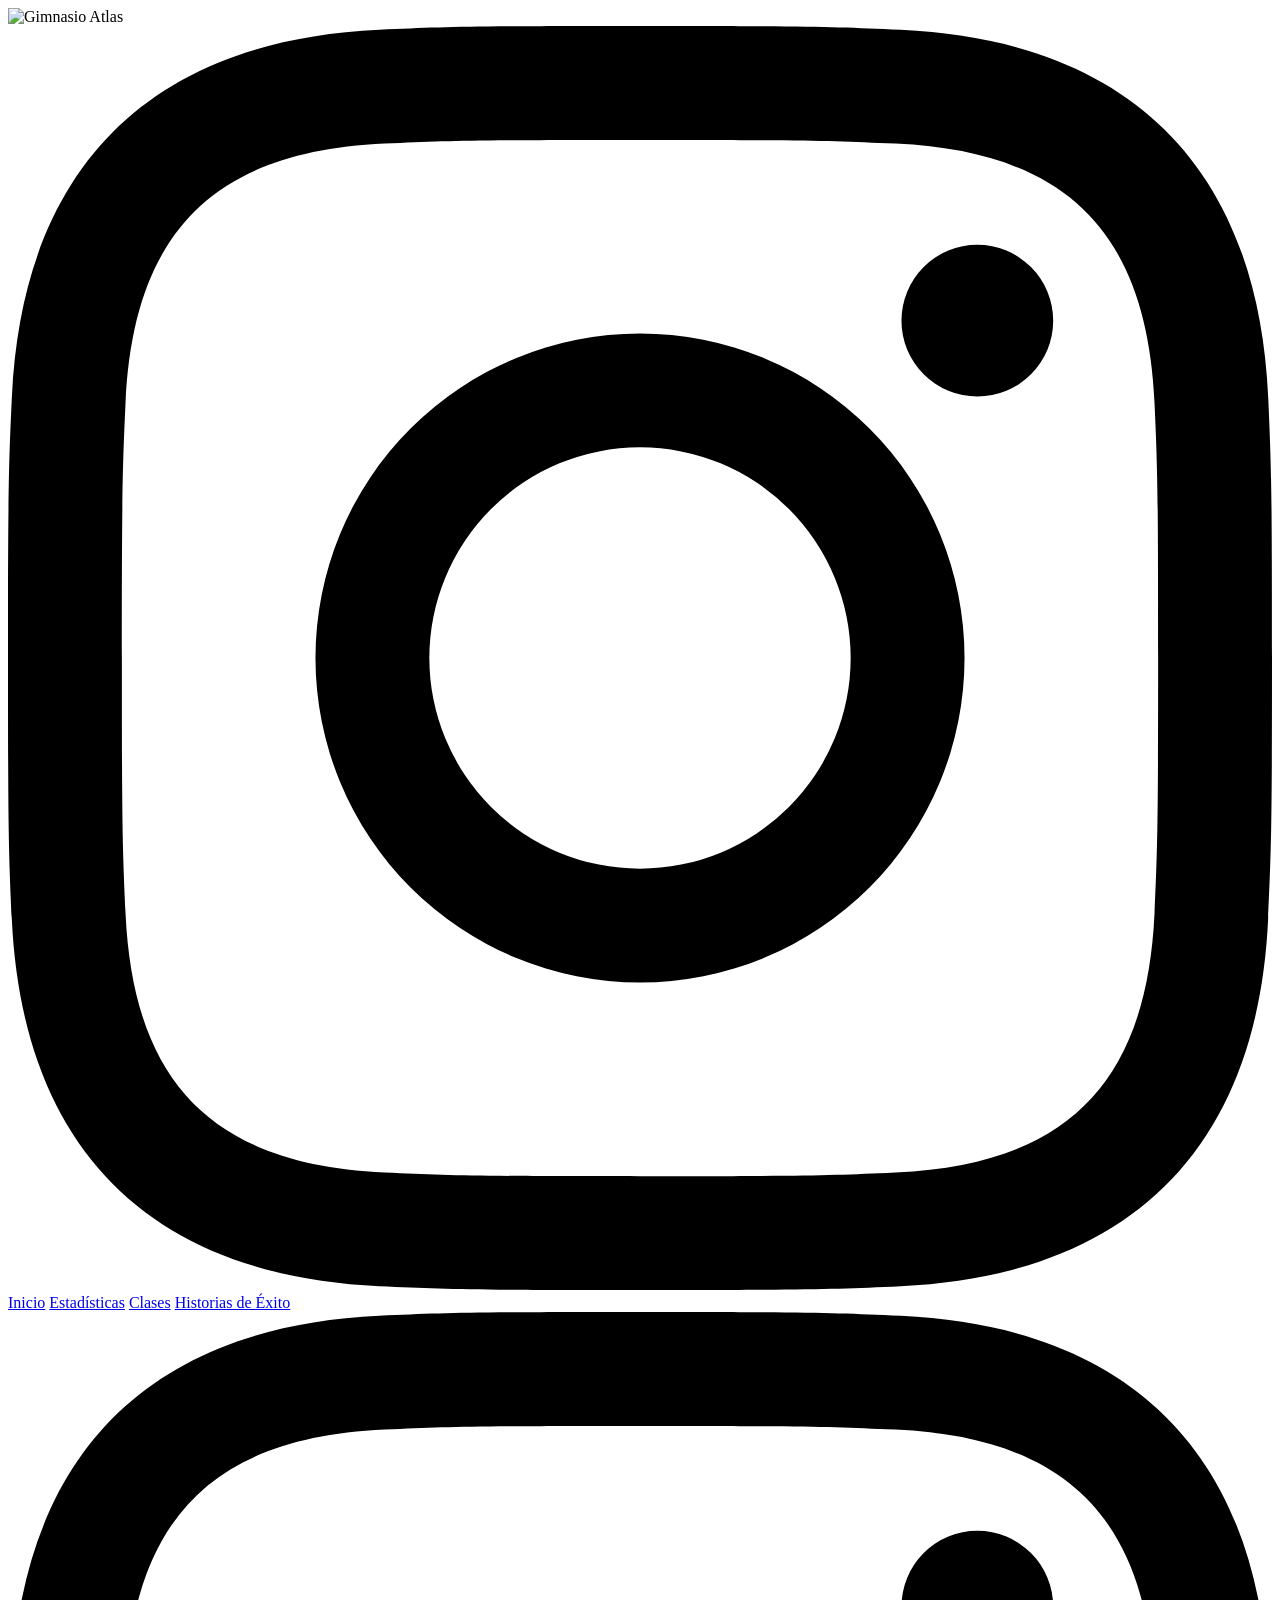
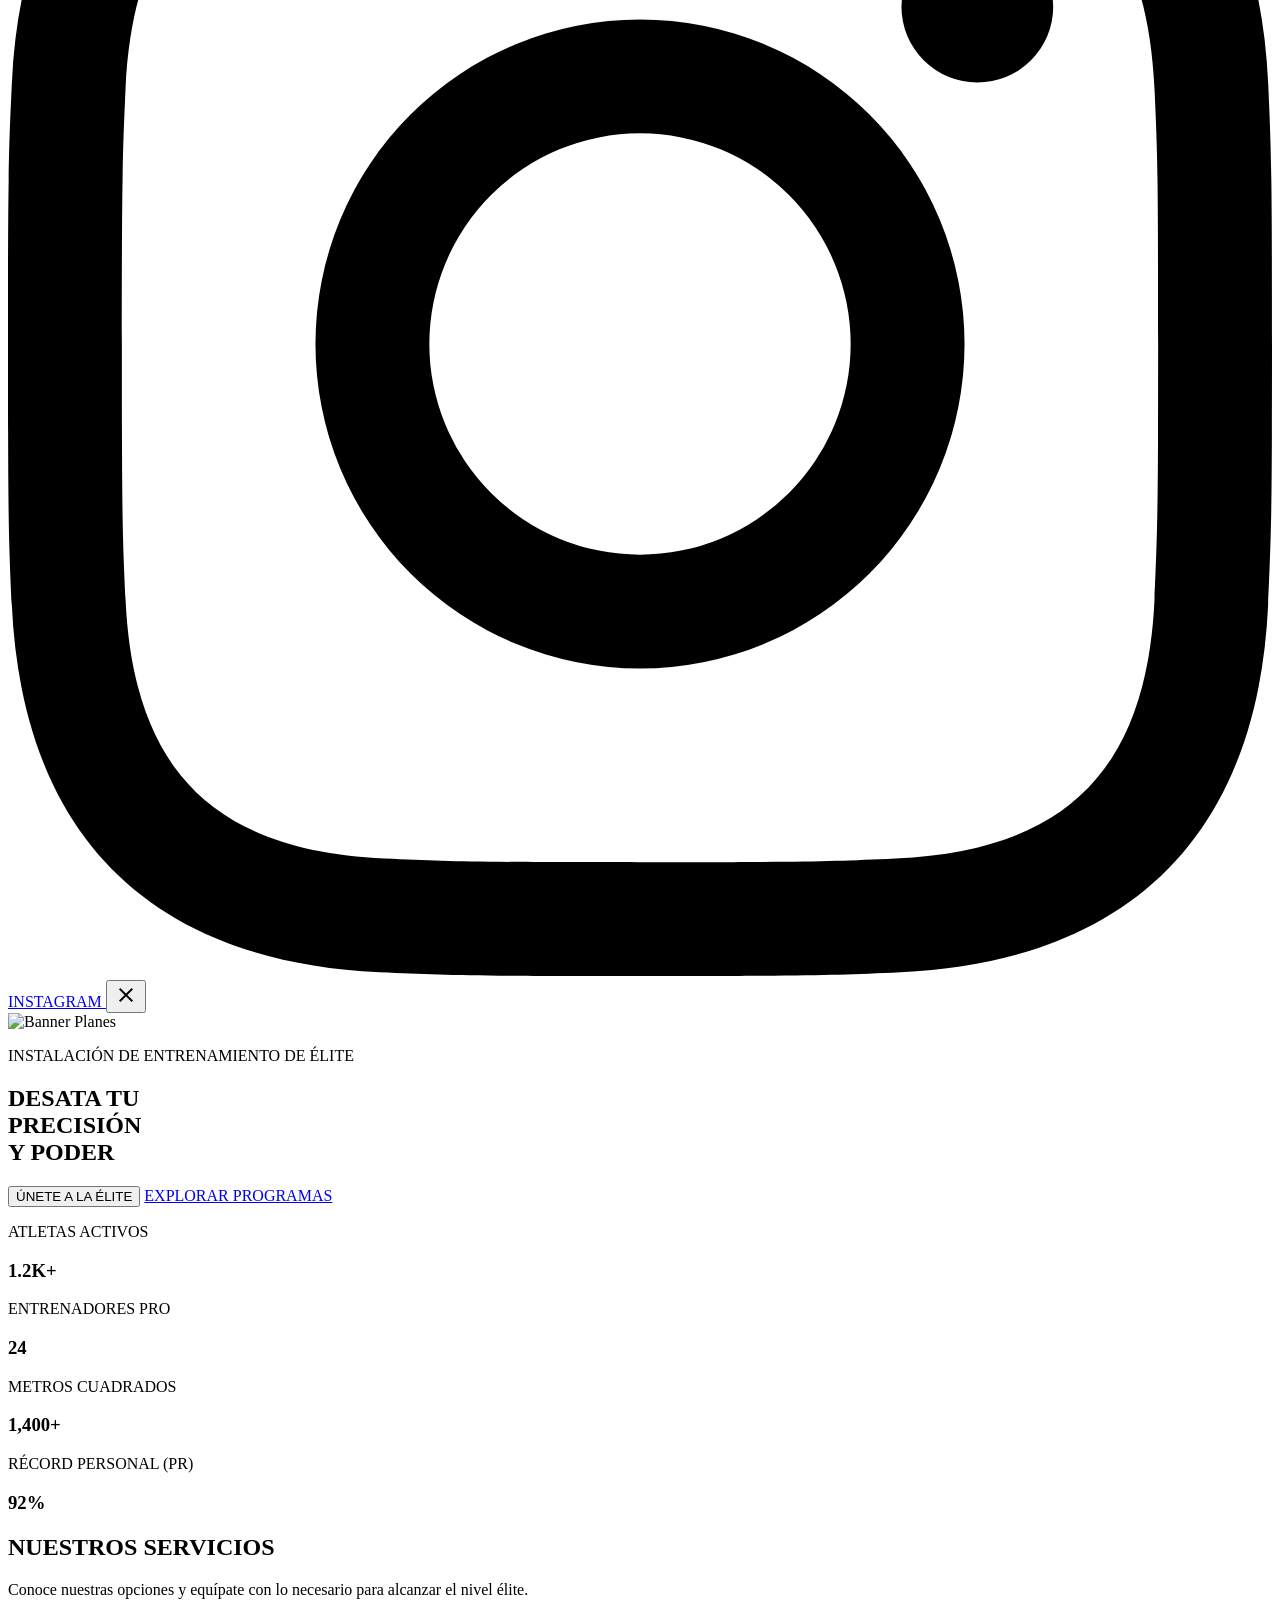
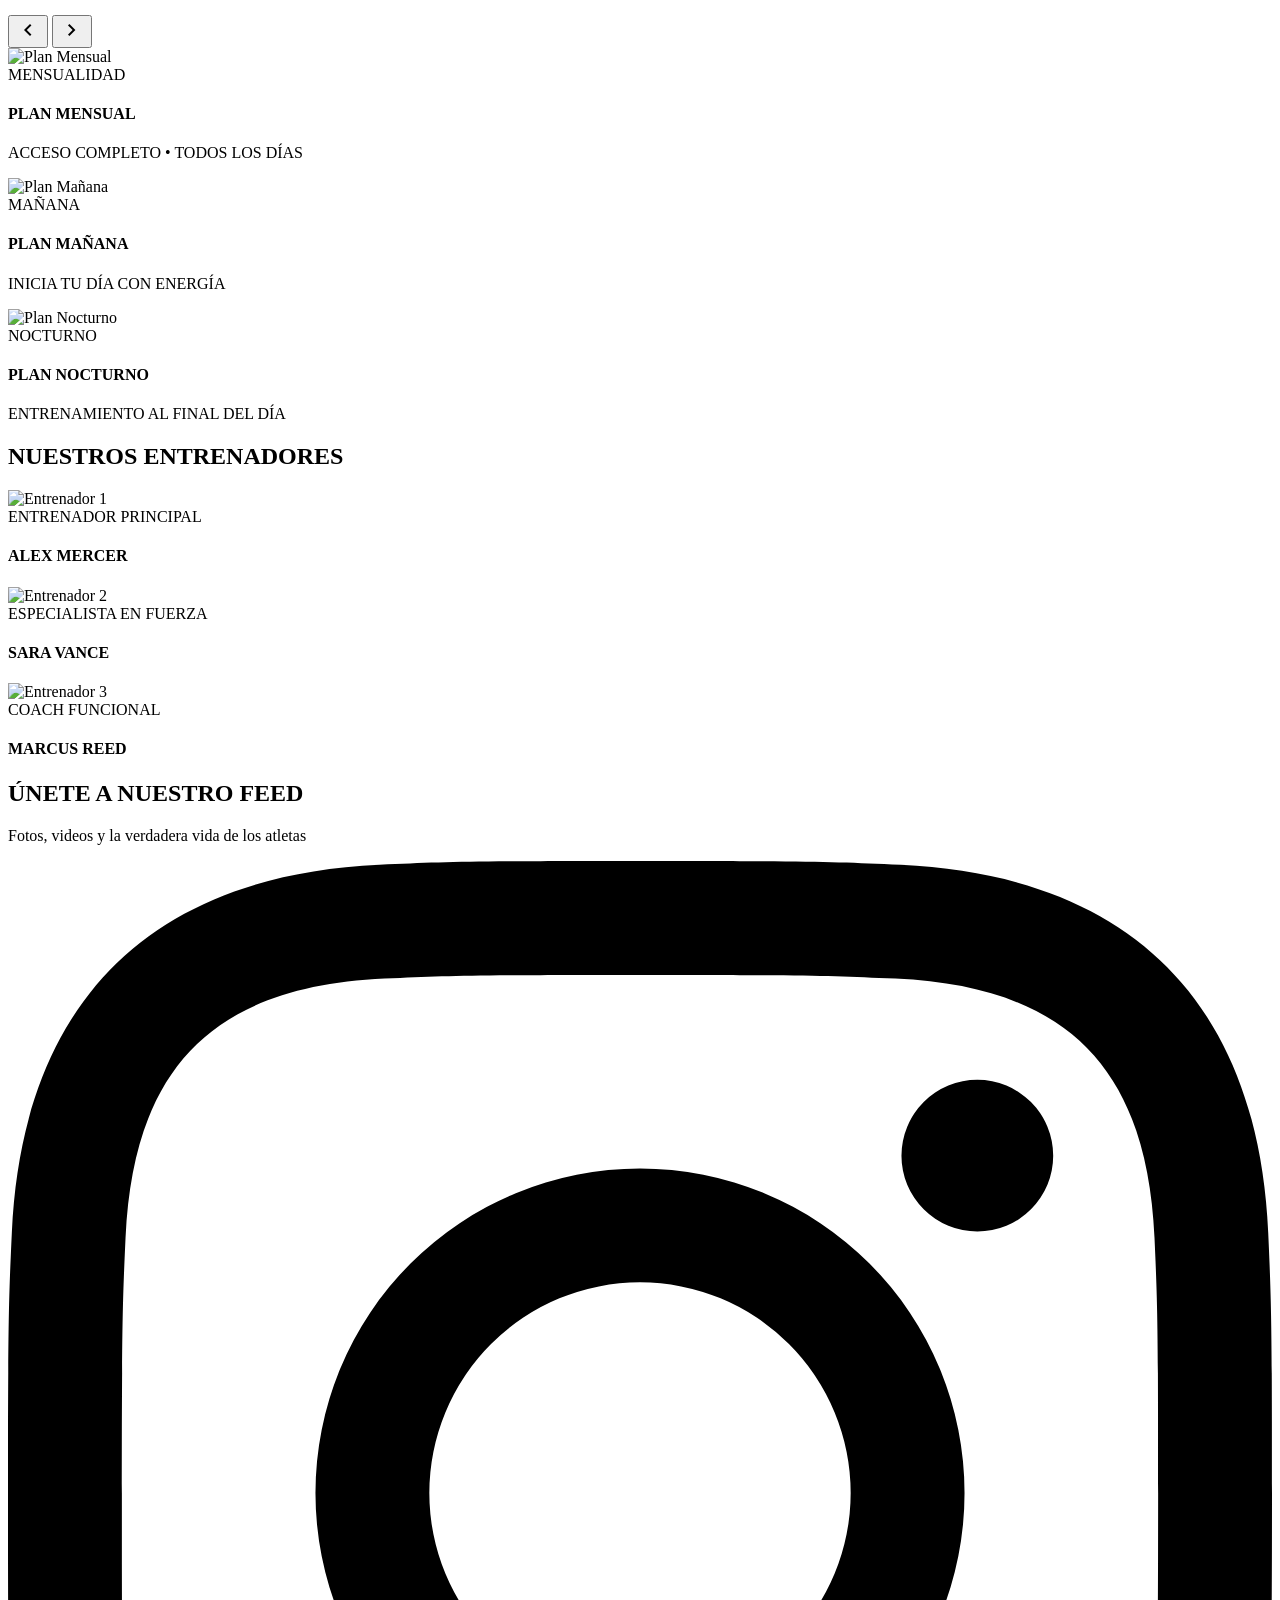
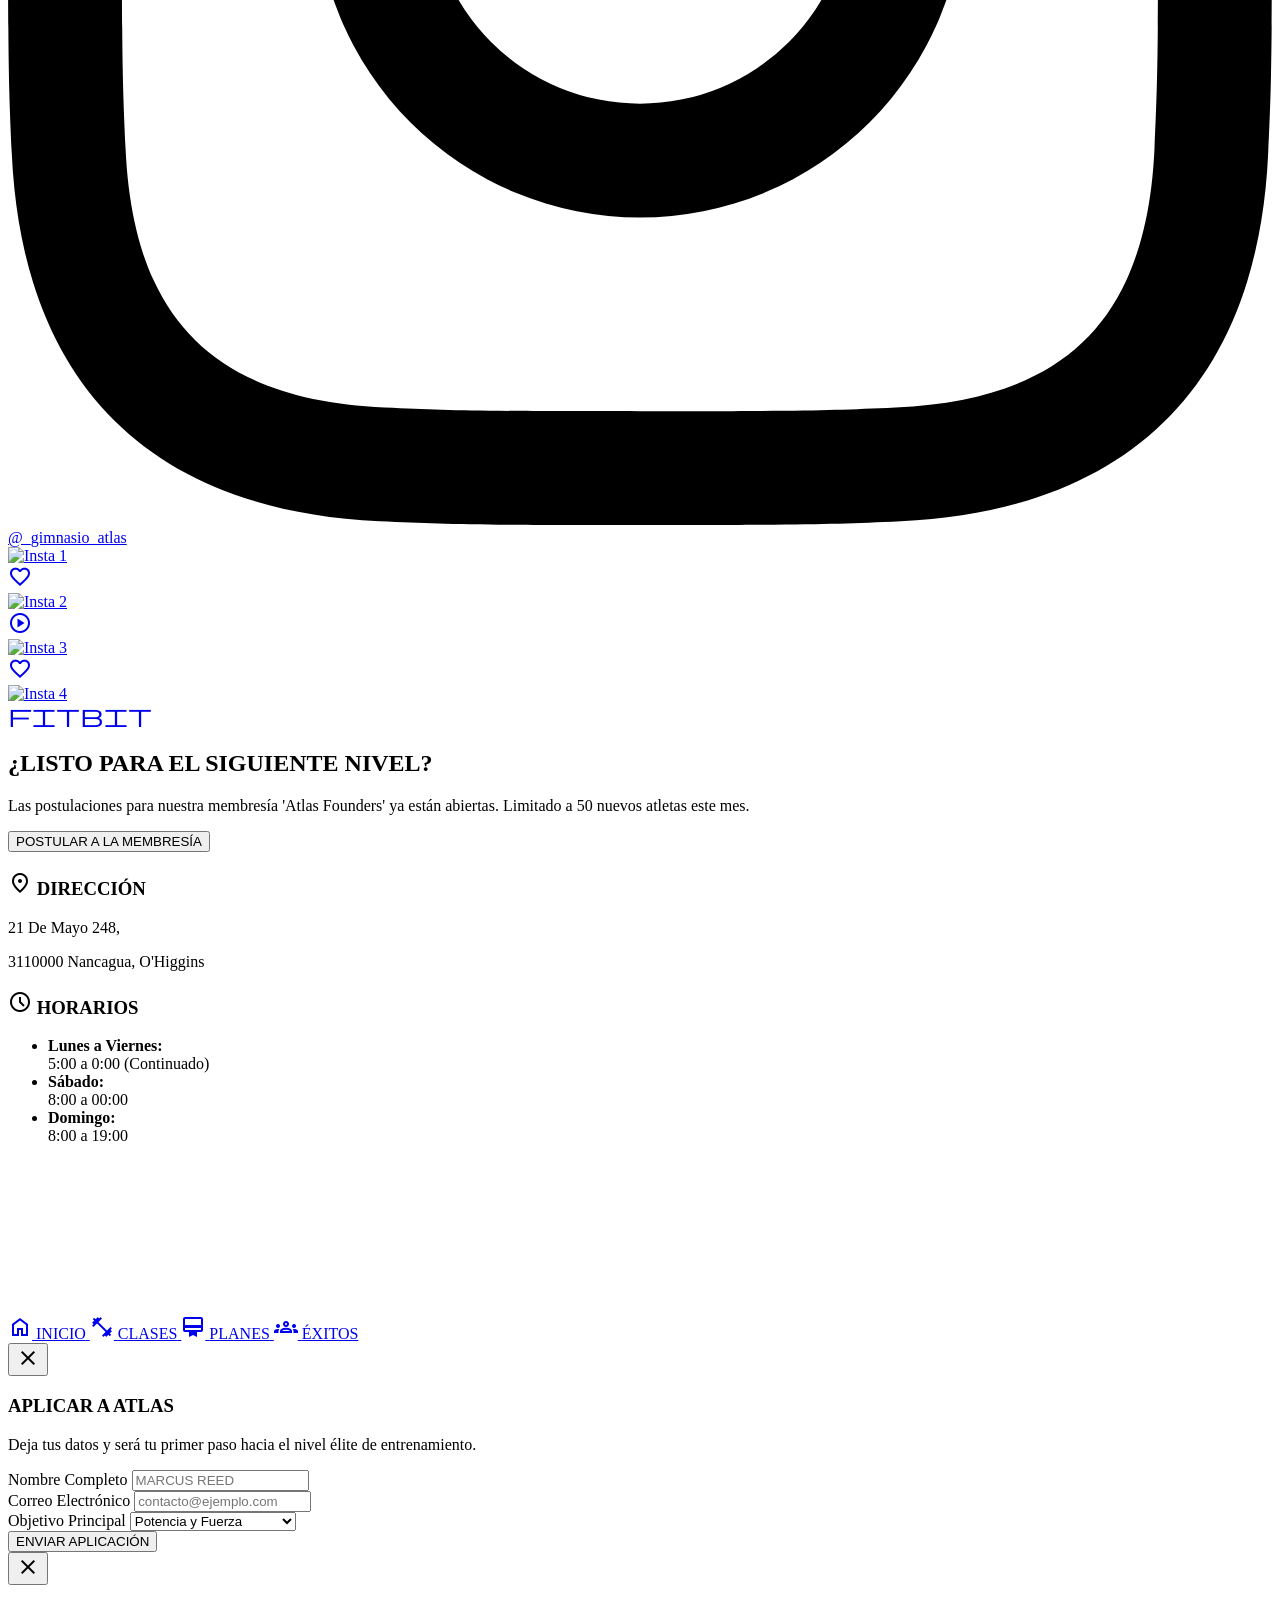
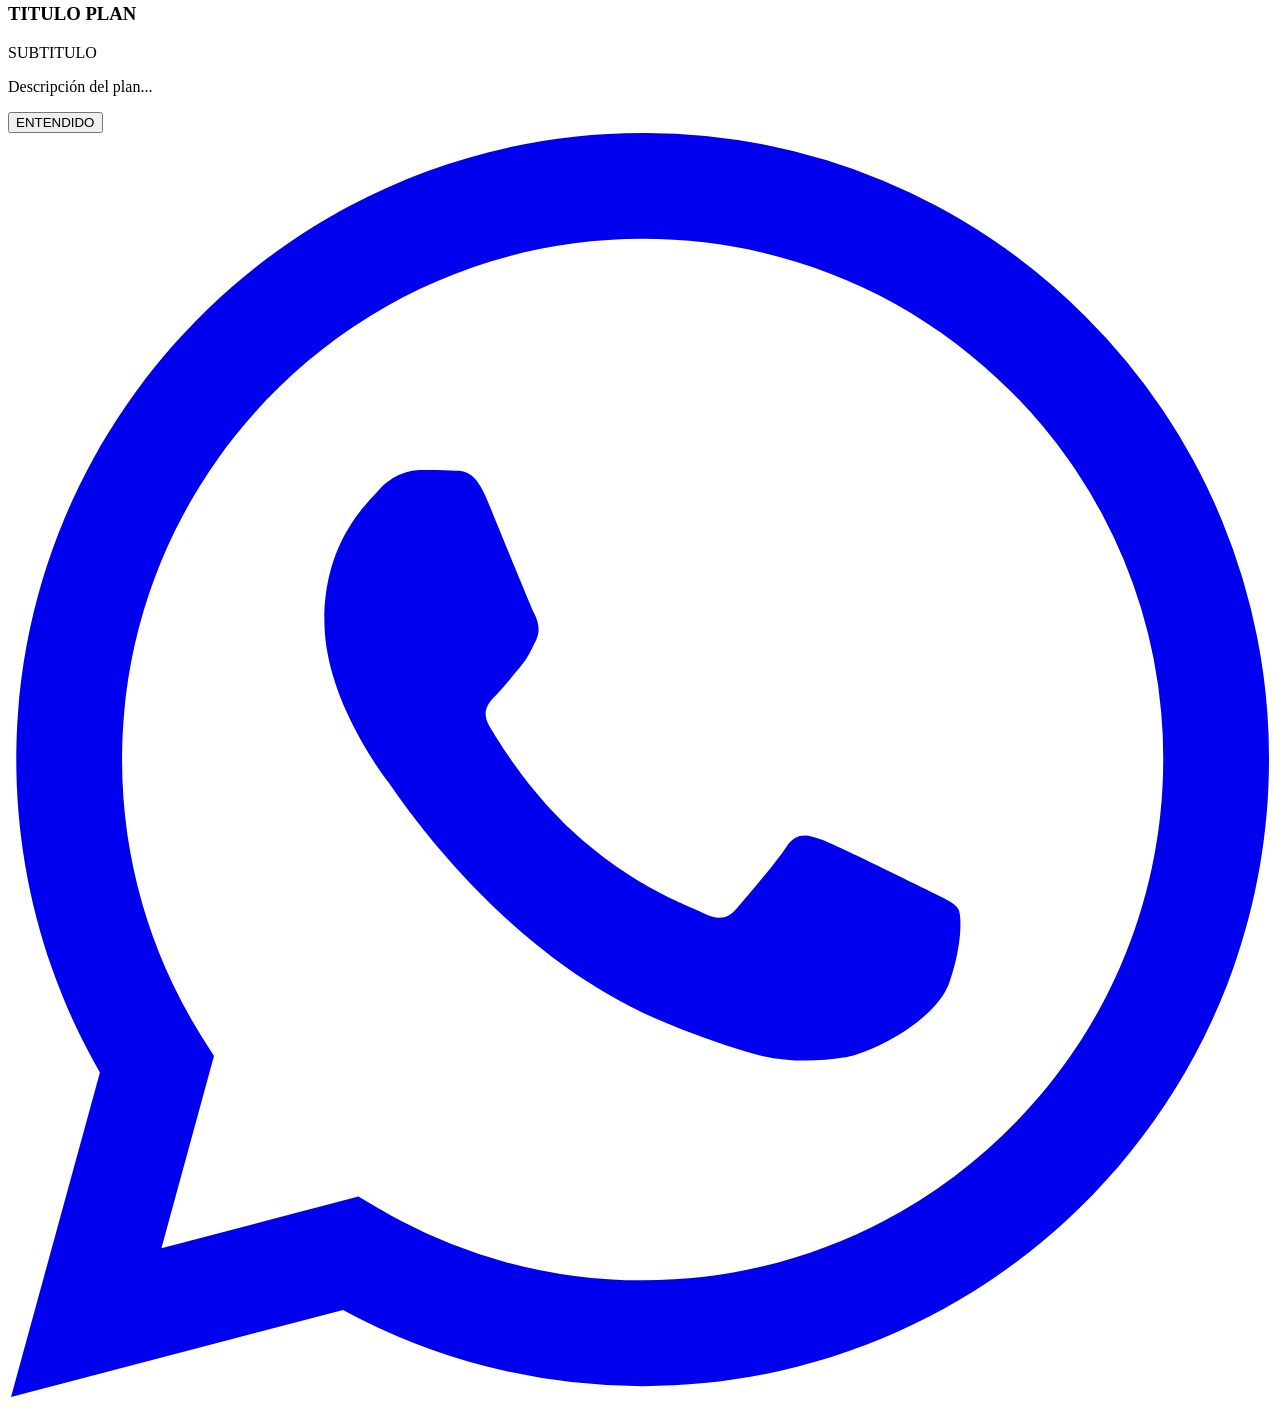
==== commit ee04f97a: "mejorado" ====
--- a/index.html
+++ b/index.html
@@ -1,133 +1,69 @@
 <!DOCTYPE html>
 <html class="dark" lang="es">
+
 <head>
-    <meta charset="utf-8"/>
-    <meta content="width=device-width, initial-scale=1.0" name="viewport"/>
+    <meta charset="utf-8" />
+    <meta content="width=device-width, initial-scale=1.0" name="viewport" />
+    <meta http-equiv="Content-Security-Policy"
+        content="upgrade-insecure-requests; default-src * 'unsafe-inline' 'unsafe-eval';">
+    <meta http-equiv="X-XSS-Protection" content="1; mode=block">
+    <meta name="robots" content="index, follow">
     <title>GIMNASIO ATLAS</title>
-    <script src="https://cdn.tailwindcss.com?plugins=forms,container-queries"></script>
-    <link href="https://fonts.googleapis.com/css2?family=Space+Grotesk:wght@300..700&amp;family=Inter:wght@300..700&amp;family=Lexend:wght@300..700&amp;display=swap" rel="stylesheet"/>
-    <link href="https://fonts.googleapis.com/css2?family=Material+Symbols+Outlined:wght,FILL@100..700,0..1&amp;display=swap" rel="stylesheet"/>
-    <script id="tailwind-config">
-        tailwind.config = {
-            darkMode: "class",
-            theme: {
-                extend: {
-                    colors: {
-                        "secondary-container": "#1A1A1A",
-                        "on-secondary-fixed-variant": "#FF5540",
-                        "outline": "#353535",
-                        "surface-container-highest": "#1A1A1A",
-                        "tertiary": "#FF0000",
-                        "primary-container": "#FF0000",
-                        "surface-bright": "#1A1A1A",
-                        "on-secondary": "#FFFFFF",
-                        "inverse-surface": "#FFFFFF",
-                        "error-dim": "#D7383B",
-                        "on-surface": "#FFFFFF",
-                        "surface-container-low": "#0E0E0E",
-                        "on-error-container": "#FFA8A3",
-                        "surface-tint": "#FF0000",
-                        "on-surface-variant": "#EBBBB4",
-                        "surface-container-lowest": "#000000",
-                        "surface-container-high": "#131313",
-                        "on-tertiary": "#FFFFFF",
-                        "on-tertiary-fixed": "#000000",
-                        "tertiary-fixed": "#FF0000",
-                        "surface": "#000000",
-                        "on-primary-fixed": "#FFFFFF",
-                        "error": "#FF716C",
-                        "on-primary": "#FFFFFF",
-                        "on-secondary-container": "#FFFFFF",
-                        "surface-variant": "#0E0E0E",
-                        "primary-fixed-dim": "#FF5540",
-                        "secondary-dim": "#353535",
-                        "background": "#000000",
-                        "surface-dim": "#000000",
-                        "outline-variant": "#353535",
-                        "secondary-fixed": "#131313",
-                        "on-tertiary-fixed-variant": "#FF5540",
-                        "surface-container": "#0E0E0E",
-                        "on-tertiary-container": "#000000",
-                        "tertiary-fixed-dim": "#FF5540",
-                        "primary-fixed": "#FF0000",
-                        "tertiary-dim": "#FF0000",
-                        "inverse-primary": "#AA0000",
-                        "on-background": "#FFFFFF",
-                        "secondary-fixed-dim": "#131313",
-                        "tertiary-container": "#FF0000",
-                        "error-container": "#9F0519",
-                        "primary": "#FF0000",
-                        "inverse-on-surface": "#000000",
-                        "secondary": "#131313",
-                        "on-primary-container": "#FFFFFF",
-                        "on-primary-fixed-variant": "#FFFFFF",
-                        "primary-dim": "#CC0000",
-                        "on-secondary-fixed": "#FFFFFF",
-                        "on-error": "#490006"
-                    },
-                    fontFamily: {
-                        "headline": ["Space Grotesk"],
-                        "body": ["Inter"],
-                        "label": ["Lexend"]
-                    },
-                    borderRadius: {"DEFAULT": "0px", "lg": "0px", "xl": "0px", "full": "9999px"},
-                },
-            },
-        }
-    </script>
-    <style>
-        .material-symbols-outlined {
-            font-variation-settings: 'FILL' 0, 'wght' 400, 'GRAD' 0, 'opsz' 24;
-        }
-        .hide-scrollbar::-webkit-scrollbar { display: none; }
-        .hide-scrollbar { -ms-overflow-style: none; scrollbar-width: none; }
-        body {
-            min-height: max(884px, 100dvh);
-            overflow-x: hidden;
-        }
-        html { scroll-behavior: smooth; }
-        
-        /* Modal Animation */
-        #apply-modal {
-            transition: opacity 0.3s ease-in-out;
-        }
-        #apply-modal.hidden {
-            pointer-events: none;
-        }
-    </style>
+    <script src="https://cdn.tailwindcss.com"></script>
+    <link
+        href="https://fonts.googleapis.com/css2?family=Space+Grotesk:wght@300..700&amp;family=Inter:wght@300..700&amp;family=Lexend:wght@300..700&amp;display=swap"
+        rel="stylesheet" />
+    <link
+        href="https://fonts.googleapis.com/css2?family=Material+Symbols+Outlined:wght,FILL@100..700,0..1&amp;display=swap"
+        rel="stylesheet" />
+    <script src="./tailwind-config.js"></script>
+    <link rel="stylesheet" href="./style.css" />
 </head>
+
 <body class="bg-background text-on-background font-body selection:bg-primary selection:text-white pb-20">
 
     <!-- TopAppBar -->
-    <header class="bg-[#131313] fixed top-0 left-0 w-full z-50 flex justify-between items-center px-6 h-16 border-b-2 border-[#353535]">
+    <header
+        class="bg-[#131313] fixed top-0 left-0 w-full z-50 flex justify-between items-center px-6 h-16 border-b-2 border-[#353535]">
         <div class="flex items-center gap-3 relative z-10">
-            <button onclick="toggleMenu()" class="text-[#FF5540] hover:text-white transition group focus:outline-none">
-                <span class="material-symbols-outlined text-[#FF5540] group-hover:text-white text-2xl">menu</span>
-            </button>
+            <!-- Left action placeholder -->
         </div>
-        
+
         <!-- Logo Centrado Absoluto -->
         <div class="absolute left-1/2 top-1/2 -translate-x-1/2 -translate-y-1/2 pointer-events-auto z-10">
-            <img src="https://1take-casper.github.io/Atlas/img/logo2.jpg" alt="Gimnasio Atlas" class="h-10 cursor-pointer object-contain" onclick="window.scrollTo(0, 0)">
+            <img src="https://1take-casper.github.io/Atlas/img/logo2.jpg" alt="Gimnasio Atlas"
+                class="h-10 cursor-pointer object-contain" onclick="window.scrollTo(0, 0)">
         </div>
         <div class="flex items-center gap-4">
-            <a href="https://www.instagram.com/_gimnasio_atlas/" target="_blank" class="hidden sm:flex text-[#EBBBB4] hover:text-white transition-colors p-2 active:scale-95 duration-100 items-center justify-center" title="Síguenos en Instagram">
-                <svg class="w-5 h-5 fill-current" viewBox="0 0 24 24" xmlns="http://www.w3.org/2000/svg"><path d="M12 2.163c3.204 0 3.584.012 4.85.07 3.252.148 4.771 1.691 4.919 4.919.058 1.265.069 1.645.069 4.849 0 3.205-.012 3.584-.069 4.849-.149 3.225-1.664 4.771-4.919 4.919-1.266.058-1.644.07-4.85.07-3.204 0-3.584-.012-4.849-.07-3.26-.149-4.771-1.699-4.919-4.92-.058-1.265-.07-1.644-.07-4.849 0-3.204.013-3.583.07-4.849.149-3.227 1.664-4.771 4.919-4.919 1.266-.057 1.645-.069 4.849-.069zM12 0C8.741 0 8.333.014 7.053.072 2.695.272.273 2.69.073 7.052.014 8.333 0 8.741 0 12c0 3.259.014 3.668.072 4.948.2 4.358 2.618 6.78 6.98 6.98C8.333 23.986 8.741 24 12 24c3.259 0 3.668-.014 4.948-.072 4.354-.2 6.782-2.618 6.979-6.98.059-1.28.073-1.689.073-4.948 0-3.259-.014-3.667-.072-4.947-.196-4.354-2.617-6.78-6.979-6.98C15.668.014 15.259 0 12 0zm0 5.838a6.162 6.162 0 100 12.324 6.162 6.162 0 000-12.324zM12 16a4 4 0 110-8 4 4 0 010 8zm6.406-11.845a1.44 1.44 0 100 2.881 1.44 1.44 0 000-2.881z"/></svg>
+            <a href="https://www.instagram.com/_gimnasio_atlas/" target="_blank"
+                class="hidden sm:flex text-[#EBBBB4] hover:text-white transition-colors p-2 active:scale-95 duration-100 items-center justify-center"
+                title="Síguenos en Instagram">
+                <svg class="w-5 h-5 fill-current" viewBox="0 0 24 24" xmlns="http://www.w3.org/2000/svg">
+                    <path
+                        d="M12 2.163c3.204 0 3.584.012 4.85.07 3.252.148 4.771 1.691 4.919 4.919.058 1.265.069 1.645.069 4.849 0 3.205-.012 3.584-.069 4.849-.149 3.225-1.664 4.771-4.919 4.919-1.266.058-1.644.07-4.85.07-3.204 0-3.584-.012-4.849-.07-3.26-.149-4.771-1.699-4.919-4.92-.058-1.265-.07-1.644-.07-4.849 0-3.204.013-3.583.07-4.849.149-3.227 1.664-4.771 4.919-4.919 1.266-.057 1.645-.069 4.849-.069zM12 0C8.741 0 8.333.014 7.053.072 2.695.272.273 2.69.073 7.052.014 8.333 0 8.741 0 12c0 3.259.014 3.668.072 4.948.2 4.358 2.618 6.78 6.98 6.98C8.333 23.986 8.741 24 12 24c3.259 0 3.668-.014 4.948-.072 4.354-.2 6.782-2.618 6.979-6.98.059-1.28.073-1.689.073-4.948 0-3.259-.014-3.667-.072-4.947-.196-4.354-2.617-6.78-6.979-6.98C15.668.014 15.259 0 12 0zm0 5.838a6.162 6.162 0 100 12.324 6.162 6.162 0 000-12.324zM12 16a4 4 0 110-8 4 4 0 010 8zm6.406-11.845a1.44 1.44 0 100 2.881 1.44 1.44 0 000-2.881z" />
+                </svg>
             </a>
-            <button onclick="openLoginModal()" title="Iniciar Sesión" class="text-white hover:bg-[#353535] transition-colors p-2 active:scale-95 duration-100 flex items-center justify-center rounded-sm">
-                <span class="material-symbols-outlined">account_circle</span>
-            </button>
         </div>
     </header>
 
     <!-- Mobile Menu Overlay -->
-    <div id="mobile-menu" class="fixed inset-0 bg-background/95 backdrop-blur-md z-40 hidden flex-col items-center justify-center gap-8 -translate-x-full transition-transform duration-300">
-        <a href="#hero" onclick="toggleMenu()" class="font-headline text-4xl text-white hover:text-primary uppercase font-bold tracking-widest">Inicio</a>
-        <a href="#stats" onclick="toggleMenu()" class="font-headline text-4xl text-white hover:text-primary uppercase font-bold tracking-widest">Estadísticas</a>
-        <a href="#classes" onclick="toggleMenu()" class="font-headline text-4xl text-white hover:text-primary uppercase font-bold tracking-widest">Clases</a>
-        <a href="#stories" onclick="toggleMenu()" class="font-headline text-4xl text-white hover:text-primary uppercase font-bold tracking-widest">Historias de Éxito</a>
-        <a href="https://www.instagram.com/_gimnasio_atlas/" target="_blank" onclick="toggleMenu()" class="font-headline text-3xl text-primary hover:text-white uppercase font-bold tracking-widest mt-8 flex items-center gap-2">
-            <svg class="w-8 h-8 fill-current" viewBox="0 0 24 24" xmlns="http://www.w3.org/2000/svg"><path d="M12 2.163c3.204 0 3.584.012 4.85.07 3.252.148 4.771 1.691 4.919 4.919.058 1.265.069 1.645.069 4.849 0 3.205-.012 3.584-.069 4.849-.149 3.225-1.664 4.771-4.919 4.919-1.266.058-1.644.07-4.85.07-3.204 0-3.584-.012-4.849-.07-3.26-.149-4.771-1.699-4.919-4.92-.058-1.265-.07-1.644-.07-4.849 0-3.204.013-3.583.07-4.849.149-3.227 1.664-4.771 4.919-4.919 1.266-.057 1.645-.069 4.849-.069zM12 0C8.741 0 8.333.014 7.053.072 2.695.272.273 2.69.073 7.052.014 8.333 0 8.741 0 12c0 3.259.014 3.668.072 4.948.2 4.358 2.618 6.78 6.98 6.98C8.333 23.986 8.741 24 12 24c3.259 0 3.668-.014 4.948-.072 4.354-.2 6.782-2.618 6.979-6.98.059-1.28.073-1.689.073-4.948 0-3.259-.014-3.667-.072-4.947-.196-4.354-2.617-6.78-6.979-6.98C15.668.014 15.259 0 12 0zm0 5.838a6.162 6.162 0 100 12.324 6.162 6.162 0 000-12.324zM12 16a4 4 0 110-8 4 4 0 010 8zm6.406-11.845a1.44 1.44 0 100 2.881 1.44 1.44 0 000-2.881z"/></svg>
+    <div id="mobile-menu"
+        class="fixed inset-0 bg-background/95 backdrop-blur-md z-40 hidden flex-col items-center justify-center gap-8 -translate-x-full transition-transform duration-300">
+        <a href="#hero" onclick="toggleMenu()"
+            class="font-headline text-4xl text-white hover:text-primary uppercase font-bold tracking-widest">Inicio</a>
+        <a href="#stats" onclick="toggleMenu()"
+            class="font-headline text-4xl text-white hover:text-primary uppercase font-bold tracking-widest">Estadísticas</a>
+        <a href="#classes" onclick="toggleMenu()"
+            class="font-headline text-4xl text-white hover:text-primary uppercase font-bold tracking-widest">Clases</a>
+        <a href="#stories" onclick="toggleMenu()"
+            class="font-headline text-4xl text-white hover:text-primary uppercase font-bold tracking-widest">Historias
+            de Éxito</a>
+        <a href="https://www.instagram.com/_gimnasio_atlas/" target="_blank" onclick="toggleMenu()"
+            class="font-headline text-3xl text-primary hover:text-white uppercase font-bold tracking-widest mt-8 flex items-center gap-2">
+            <svg class="w-8 h-8 fill-current" viewBox="0 0 24 24" xmlns="http://www.w3.org/2000/svg">
+                <path
+                    d="M12 2.163c3.204 0 3.584.012 4.85.07 3.252.148 4.771 1.691 4.919 4.919.058 1.265.069 1.645.069 4.849 0 3.205-.012 3.584-.069 4.849-.149 3.225-1.664 4.771-4.919 4.919-1.266.058-1.644.07-4.85.07-3.204 0-3.584-.012-4.849-.07-3.26-.149-4.771-1.699-4.919-4.92-.058-1.265-.07-1.644-.07-4.849 0-3.204.013-3.583.07-4.849.149-3.227 1.664-4.771 4.919-4.919 1.266-.057 1.645-.069 4.849-.069zM12 0C8.741 0 8.333.014 7.053.072 2.695.272.273 2.69.073 7.052.014 8.333 0 8.741 0 12c0 3.259.014 3.668.072 4.948.2 4.358 2.618 6.78 6.98 6.98C8.333 23.986 8.741 24 12 24c3.259 0 3.668-.014 4.948-.072 4.354-.2 6.782-2.618 6.979-6.98.059-1.28.073-1.689.073-4.948 0-3.259-.014-3.667-.072-4.947-.196-4.354-2.617-6.78-6.979-6.98C15.668.014 15.259 0 12 0zm0 5.838a6.162 6.162 0 100 12.324 6.162 6.162 0 000-12.324zM12 16a4 4 0 110-8 4 4 0 010 8zm6.406-11.845a1.44 1.44 0 100 2.881 1.44 1.44 0 000-2.881z" />
+            </svg>
             INSTAGRAM
         </a>
         <button onclick="toggleMenu()" class="absolute top-6 right-6 text-white p-2">
@@ -139,21 +75,27 @@
         <!-- Hero Section -->
         <section id="hero" class="relative min-h-[751px] flex flex-col justify-end px-6 py-12 overflow-hidden">
             <div class="absolute inset-0 z-0">
-                <img class="w-full h-full object-cover filter grayscale contrast-125 brightness-50" alt="Banner Planes" src="https://1take-casper.github.io/Atlas/img/planes.jpg"/>
+                <img class="w-full h-full object-cover filter grayscale contrast-125 brightness-50" alt="Banner Planes"
+                    src="https://1take-casper.github.io/Atlas/img/planes.jpg" />
                 <div class="absolute inset-0 bg-gradient-to-t from-black via-transparent to-transparent"></div>
                 <div class="absolute inset-0 bg-gradient-to-r from-black/80 via-transparent to-transparent"></div>
             </div>
-            
+
             <div class="relative z-10 max-w-4xl">
-                <p class="font-label text-primary text-sm font-bold tracking-[0.3em] mb-4 uppercase inline-block pr-6 border-r-2 border-primary">INSTALACIÓN DE ENTRENAMIENTO DE ÉLITE</p>
-                <h2 class="font-headline text-6xl md:text-8xl font-bold text-on-surface leading-[0.9] tracking-tighter uppercase mb-8">
-                    DESATA TU <br/> <span class="text-primary italic">PRECISIÓN</span> <br/> Y PODER
+                <p
+                    class="font-label text-primary text-sm font-bold tracking-[0.3em] mb-4 uppercase inline-block pr-6 border-r-2 border-primary">
+                    INSTALACIÓN DE ENTRENAMIENTO DE ÉLITE</p>
+                <h2
+                    class="font-headline text-6xl md:text-8xl font-bold text-on-surface leading-[0.9] tracking-tighter uppercase mb-8">
+                    DESATA TU <br /> <span class="text-primary italic">PRECISIÓN</span> <br /> Y PODER
                 </h2>
                 <div class="flex flex-wrap gap-4">
-                    <button onclick="openApplyModal()" class="bg-primary text-white font-label font-bold px-8 py-4 uppercase tracking-[0.2em] hover:brightness-110 active:scale-95 transition-all outline-none focus:ring-2 focus:ring-primary focus:ring-offset-2 focus:ring-offset-black">
+                    <button onclick="openApplyModal()"
+                        class="bg-primary text-white font-label font-bold px-8 py-4 uppercase tracking-[0.2em] hover:brightness-110 active:scale-95 transition-all outline-none focus:ring-2 focus:ring-primary focus:ring-offset-2 focus:ring-offset-black">
                         ÚNETE A LA ÉLITE
                     </button>
-                    <a href="#classes" class="inline-block border border-white/30 text-on-surface font-label font-bold px-8 py-4 uppercase tracking-[0.2em] hover:bg-surface-container transition-all active:scale-95">
+                    <a href="#classes"
+                        class="inline-block border border-white/30 text-on-surface font-label font-bold px-8 py-4 uppercase tracking-[0.2em] hover:bg-surface-container transition-all active:scale-95">
                         EXPLORAR PROGRAMAS
                     </a>
                 </div>
@@ -161,7 +103,7 @@
 
             <!-- Strobe Lines Component -->
             <div class="absolute right-6 bottom-12 flex items-end gap-1 h-32 opacity-50 overflow-hidden w-16">
-                <!-- Strobe animation added via JS below -->
+                <!-- Strobe animation via CSS -->
                 <div class="strobe-bar w-1 bg-primary h-1/4"></div>
                 <div class="strobe-bar w-1 bg-primary h-2/4"></div>
                 <div class="strobe-bar w-1 bg-white h-3/4"></div>
@@ -172,21 +114,25 @@
         </section>
 
         <!-- Stats Section -->
-        <section id="stats" class="grid grid-cols-2 md:grid-cols-4 bg-surface-container-low border-y border-outline-variant/10">
+        <section id="stats"
+            class="grid grid-cols-2 md:grid-cols-4 bg-surface-container-low border-y border-outline-variant/10">
             <div class="p-8 border-r border-outline-variant/10">
                 <p class="font-label text-xs text-on-surface-variant tracking-widest uppercase mb-2">ATLETAS ACTIVOS</p>
                 <h3 class="font-headline text-4xl font-bold text-primary">1.2K+</h3>
             </div>
             <div class="p-8 border-r border-outline-variant/10">
-                <p class="font-label text-xs text-on-surface-variant tracking-widest uppercase mb-2">ENTRENADORES PRO</p>
+                <p class="font-label text-xs text-on-surface-variant tracking-widest uppercase mb-2">ENTRENADORES PRO
+                </p>
                 <h3 class="font-headline text-4xl font-bold text-primary">24</h3>
             </div>
             <div class="p-8 border-r border-outline-variant/10">
-                <p class="font-label text-xs text-on-surface-variant tracking-widest uppercase mb-2">METROS CUADRADOS</p>
+                <p class="font-label text-xs text-on-surface-variant tracking-widest uppercase mb-2">METROS CUADRADOS
+                </p>
                 <h3 class="font-headline text-4xl font-bold text-on-surface">1,400+</h3>
             </div>
             <div class="p-8">
-                <p class="font-label text-xs text-on-surface-variant tracking-widest uppercase mb-2">RÉCORD PERSONAL (PR)</p>
+                <p class="font-label text-xs text-on-surface-variant tracking-widest uppercase mb-2">RÉCORD PERSONAL
+                    (PR)</p>
                 <h3 class="font-headline text-4xl font-bold text-primary">92%</h3>
             </div>
         </section>
@@ -196,58 +142,91 @@
             <div class="px-6 mb-12 flex justify-between items-end">
                 <div>
                     <h2 class="font-headline text-4xl font-bold uppercase tracking-tighter">NUESTROS SERVICIOS</h2>
-                    <p class="font-body text-on-surface-variant mt-2 max-w-md border-l border-primary pl-4">Conoce nuestras opciones y equípate con lo necesario para alcanzar el nivel élite.</p>
+                    <p class="font-body text-on-surface-variant mt-2 max-w-md border-l border-primary pl-4">Conoce
+                        nuestras opciones y equípate con lo necesario para alcanzar el nivel élite.</p>
                 </div>
                 <!-- Funcionalidad de scroll manual en el carrusel -->
                 <div class="flex gap-2">
-                    <button onclick="scrollClasses(-340)" class="w-12 h-12 flex items-center justify-center border border-outline-variant/30 hover:bg-surface-container active:bg-[#353535] transition-colors focus:outline-none focus:border-primary">
+                    <button onclick="scrollClasses(-340)" aria-label="Ver clases anteriores"
+                        class="w-12 h-12 flex items-center justify-center border border-outline-variant/30 hover:bg-surface-container active:bg-[#353535] transition-colors focus:outline-none focus:border-primary">
                         <span class="material-symbols-outlined">chevron_left</span>
                     </button>
-                    <button onclick="scrollClasses(340)" class="w-12 h-12 flex items-center justify-center border border-outline-variant/30 hover:bg-surface-container active:bg-[#353535] transition-colors focus:outline-none focus:border-primary">
+                    <button onclick="scrollClasses(340)" aria-label="Ver siguientes clases"
+                        class="w-12 h-12 flex items-center justify-center border border-outline-variant/30 hover:bg-surface-container active:bg-[#353535] transition-colors focus:outline-none focus:border-primary">
                         <span class="material-symbols-outlined">chevron_right</span>
                     </button>
                 </div>
             </div>
 
-            <div id="classes-container" class="flex overflow-x-auto gap-6 px-6 hide-scrollbar snap-x snap-mandatory scroll-smooth">
+            <div id="classes-container"
+                class="flex overflow-x-auto gap-6 px-6 hide-scrollbar snap-x snap-mandatory scroll-smooth">
                 <!-- Class Card 1 -->
-                <div class="flex-none w-[320px] md:w-80 group snap-center cursor-pointer" onclick="alert('Estás viendo la información de: Plan Mensual')">
+                <div class="flex-none w-[320px] md:w-80 group snap-center cursor-pointer"
+                    onclick="openInfoModal('PLAN MENSUAL', 'ACCESO COMPLETO • TODOS LOS DÍAS', 'Accede a todas nuestras instalaciones sin restricciones, en todo horario. Obtén libertad absoluta para usar equipamiento cardiovascular, pesas libres, zonas de peso integrado y área funcional.')">
                     <div class="relative h-[450px] overflow-hidden bg-surface-container">
-                        <img class="w-full h-full object-cover grayscale group-hover:scale-110 transition-transform duration-700 opacity-60" alt="Plan Mensual" src="https://1take-casper.github.io/Atlas/img/planmensual.jpg"/>
-                        <div class="absolute inset-0 bg-gradient-to-t from-black via-transparent to-transparent opacity-80 group-hover:opacity-100 transition-opacity"></div>
-                        <div class="absolute bottom-6 left-6 right-6 transform group-hover:-translate-y-2 transition-transform duration-300">
-                            <span class="bg-primary text-white font-label text-[10px] font-black px-2 py-1 uppercase mb-3 inline-block shadow-lg">MENSUALIDAD</span>
+                        <img class="w-full h-full object-cover grayscale group-hover:scale-110 transition-transform duration-700 opacity-60"
+                            alt="Plan Mensual" src="https://1take-casper.github.io/Atlas/img/planmensual.jpg"
+                            loading="lazy" />
+                        <div
+                            class="absolute inset-0 bg-gradient-to-t from-black via-transparent to-transparent opacity-80 group-hover:opacity-100 transition-opacity">
+                        </div>
+                        <div
+                            class="absolute bottom-6 left-6 right-6 transform group-hover:-translate-y-2 transition-transform duration-300">
+                            <span
+                                class="bg-primary text-white font-label text-[10px] font-black px-2 py-1 uppercase mb-3 inline-block shadow-lg">MENSUALIDAD</span>
                             <h4 class="font-headline text-2xl font-bold uppercase text-on-surface">PLAN MENSUAL</h4>
-                            <p class="text-xs text-on-surface-variant font-label tracking-widest mt-1">ACCESO COMPLETO • TODOS LOS DÍAS</p>
-                            <div class="w-0 group-hover:w-full h-1 bg-primary mt-4 transition-all duration-500 delay-100"></div>
+                            <p class="text-xs text-on-surface-variant font-label tracking-widest mt-1">ACCESO COMPLETO •
+                                TODOS LOS DÍAS</p>
+                            <div
+                                class="w-0 group-hover:w-full h-1 bg-primary mt-4 transition-all duration-500 delay-100">
+                            </div>
                         </div>
                     </div>
                 </div>
 
                 <!-- Class Card 2 -->
-                <div class="flex-none w-[320px] md:w-80 group snap-center cursor-pointer" onclick="alert('Estás viendo la información de: Plan Mañana')">
+                <div class="flex-none w-[320px] md:w-80 group snap-center cursor-pointer"
+                    onclick="openInfoModal('PLAN MAÑANA', 'INICIA TU DÍA CON ENERGÍA', 'Ideal para quienes disponen de las primeras horas del día. Acceso desde las 5:00 AM hasta las 14:00 PM con asistencia directa en piso para arrancar la jornada rompiendo límites.')">
                     <div class="relative h-[450px] overflow-hidden bg-surface-container">
-                        <img class="w-full h-full object-cover grayscale group-hover:scale-110 transition-transform duration-700 opacity-60" alt="Plan Mañana" src="https://1take-casper.github.io/Atlas/img/plan.jpg"/>
-                        <div class="absolute inset-0 bg-gradient-to-t from-black via-transparent to-transparent opacity-80 group-hover:opacity-100 transition-opacity"></div>
-                        <div class="absolute bottom-6 left-6 right-6 transform group-hover:-translate-y-2 transition-transform duration-300">
-                            <span class="bg-primary text-white font-label text-[10px] font-black px-2 py-1 uppercase mb-3 inline-block shadow-lg">MAÑANA</span>
+                        <img class="w-full h-full object-cover grayscale group-hover:scale-110 transition-transform duration-700 opacity-60"
+                            alt="Plan Mañana" src="https://1take-casper.github.io/Atlas/img/plan.jpg" loading="lazy" />
+                        <div
+                            class="absolute inset-0 bg-gradient-to-t from-black via-transparent to-transparent opacity-80 group-hover:opacity-100 transition-opacity">
+                        </div>
+                        <div
+                            class="absolute bottom-6 left-6 right-6 transform group-hover:-translate-y-2 transition-transform duration-300">
+                            <span
+                                class="bg-primary text-white font-label text-[10px] font-black px-2 py-1 uppercase mb-3 inline-block shadow-lg">MAÑANA</span>
                             <h4 class="font-headline text-2xl font-bold uppercase text-on-surface">PLAN MAÑANA</h4>
-                            <p class="text-xs text-on-surface-variant font-label tracking-widest mt-1">INICIA TU DÍA CON ENERGÍA</p>
-                            <div class="w-0 group-hover:w-full h-1 bg-primary mt-4 transition-all duration-500 delay-100"></div>
+                            <p class="text-xs text-on-surface-variant font-label tracking-widest mt-1">INICIA TU DÍA CON
+                                ENERGÍA</p>
+                            <div
+                                class="w-0 group-hover:w-full h-1 bg-primary mt-4 transition-all duration-500 delay-100">
+                            </div>
                         </div>
                     </div>
                 </div>
 
                 <!-- Class Card 3 -->
-                <div class="flex-none w-[320px] md:w-80 group snap-center cursor-pointer" onclick="alert('Estás viendo la información de: Plan Nocturno')">
-                    <div class="relative h-[450px] overflow-hidden bg-surface-container border border-transparent group-hover:border-primary/20 transition-colors">
-                        <img class="w-full h-full object-cover grayscale group-hover:scale-110 transition-transform duration-700 opacity-60" alt="Plan Nocturno" src="https://1take-casper.github.io/Atlas/img/planoc.jpg"/>
-                        <div class="absolute inset-0 bg-gradient-to-t from-black via-transparent to-transparent opacity-80 group-hover:opacity-100 transition-opacity"></div>
-                        <div class="absolute bottom-6 left-6 right-6 transform group-hover:-translate-y-2 transition-transform duration-300">
-                            <span class="bg-outline text-on-surface font-label text-[10px] font-black px-2 py-1 uppercase mb-3 inline-block group-hover:bg-white group-hover:text-black transition-colors">NOCTURNO</span>
+                <div class="flex-none w-[320px] md:w-80 group snap-center cursor-pointer"
+                    onclick="openInfoModal('PLAN NOCTURNO', 'ENTRENAMIENTO AL FINAL DEL DÍA', 'Perfecto para liberar estrés luego del trabajo. Acceso desde las 18:00 hasta el cierre (00:00). Ambiente inmersivo, iluminación enérgica y la mejor comunidad nocturna.')">
+                    <div
+                        class="relative h-[450px] overflow-hidden bg-surface-container border border-transparent group-hover:border-primary/20 transition-colors">
+                        <img class="w-full h-full object-cover grayscale group-hover:scale-110 transition-transform duration-700 opacity-60"
+                            alt="Plan Nocturno" src="https://1take-casper.github.io/Atlas/img/planoc.jpg"
+                            loading="lazy" />
+                        <div
+                            class="absolute inset-0 bg-gradient-to-t from-black via-transparent to-transparent opacity-80 group-hover:opacity-100 transition-opacity">
+                        </div>
+                        <div
+                            class="absolute bottom-6 left-6 right-6 transform group-hover:-translate-y-2 transition-transform duration-300">
+                            <span
+                                class="bg-outline text-on-surface font-label text-[10px] font-black px-2 py-1 uppercase mb-3 inline-block group-hover:bg-white group-hover:text-black transition-colors">NOCTURNO</span>
                             <h4 class="font-headline text-2xl font-bold uppercase text-on-surface">PLAN NOCTURNO</h4>
-                            <p class="text-xs text-on-surface-variant font-label tracking-widest mt-1">ENTRENAMIENTO AL FINAL DEL DÍA</p>
-                            <div class="w-0 group-hover:w-full h-1 bg-white mt-4 transition-all duration-500 delay-100"></div>
+                            <p class="text-xs text-on-surface-variant font-label tracking-widest mt-1">ENTRENAMIENTO AL
+                                FINAL DEL DÍA</p>
+                            <div class="w-0 group-hover:w-full h-1 bg-white mt-4 transition-all duration-500 delay-100">
+                            </div>
                         </div>
                     </div>
                 </div>
@@ -263,38 +242,59 @@
 
             <div class="grid grid-cols-1 md:grid-cols-3 gap-6 px-6 max-w-6xl mx-auto">
                 <!-- Entrenador 1 -->
-                <div class="group relative overflow-hidden bg-surface-container border border-white/5 hover:-translate-y-2 hover:shadow-[0_0_20px_rgba(255,0,0,0.2)] transition-all duration-500">
+                <div
+                    class="group relative overflow-hidden bg-surface-container border border-white/5 hover:-translate-y-2 hover:shadow-[0_0_20px_rgba(255,0,0,0.2)] transition-all duration-500">
                     <div class="w-full h-[500px]">
-                        <img class="w-full h-full object-cover filter grayscale contrast-125 group-hover:scale-110 transition-transform duration-700 opacity-80 hover:opacity-100" src="https://i.pinimg.com/736x/82/b0/b4/82b0b4ff4b22f0fb06e4ebe6f65500c1.jpg" alt="Entrenador 1"/>
-                    </div>
-                    <div class="absolute bottom-0 left-0 w-full bg-gradient-to-t from-black via-black/80 to-transparent p-6 text-center">
-                        <span class="text-primary font-label text-[10px] uppercase font-bold tracking-widest block mb-1">ENTRENADOR PRINCIPAL</span>
+                        <img class="w-full h-full object-cover filter grayscale contrast-125 group-hover:scale-110 transition-transform duration-700 opacity-80 hover:opacity-100"
+                            src="https://i.pinimg.com/736x/82/b0/b4/82b0b4ff4b22f0fb06e4ebe6f65500c1.jpg"
+                            alt="Entrenador 1" loading="lazy" />
+                    </div>
+                    <div
+                        class="absolute bottom-0 left-0 w-full bg-gradient-to-t from-black via-black/80 to-transparent p-6 text-center">
+                        <span
+                            class="text-primary font-label text-[10px] uppercase font-bold tracking-widest block mb-1">ENTRENADOR
+                            PRINCIPAL</span>
                         <h4 class="font-headline text-2xl font-bold uppercase text-white">ALEX MERCER</h4>
-                        <div class="w-0 group-hover:w-full h-1 bg-primary mx-auto mt-4 transition-all duration-500"></div>
+                        <div class="w-0 group-hover:w-full h-1 bg-primary mx-auto mt-4 transition-all duration-500">
+                        </div>
                     </div>
                 </div>
 
                 <!-- Entrenador 2 -->
-                <div class="group relative overflow-hidden bg-surface-container border border-white/5 hover:-translate-y-2 hover:shadow-[0_0_20px_rgba(255,0,0,0.2)] transition-all duration-500">
+                <div
+                    class="group relative overflow-hidden bg-surface-container border border-white/5 hover:-translate-y-2 hover:shadow-[0_0_20px_rgba(255,0,0,0.2)] transition-all duration-500">
                     <div class="w-full h-[500px]">
-                        <img class="w-full h-full object-cover filter grayscale contrast-125 group-hover:scale-110 transition-transform duration-700 opacity-80 hover:opacity-100" src="https://i.pinimg.com/736x/11/f7/3c/11f73c38626d3e4bbcf659eab2c7c887.jpg" alt="Entrenador 2"/>
-                    </div>
-                    <div class="absolute bottom-0 left-0 w-full bg-gradient-to-t from-black via-black/80 to-transparent p-6 text-center">
-                        <span class="text-primary font-label text-[10px] uppercase font-bold tracking-widest block mb-1">ESPECIALISTA EN FUERZA</span>
+                        <img class="w-full h-full object-cover filter grayscale contrast-125 group-hover:scale-110 transition-transform duration-700 opacity-80 hover:opacity-100"
+                            src="https://i.pinimg.com/736x/11/f7/3c/11f73c38626d3e4bbcf659eab2c7c887.jpg"
+                            alt="Entrenador 2" loading="lazy" />
+                    </div>
+                    <div
+                        class="absolute bottom-0 left-0 w-full bg-gradient-to-t from-black via-black/80 to-transparent p-6 text-center">
+                        <span
+                            class="text-primary font-label text-[10px] uppercase font-bold tracking-widest block mb-1">ESPECIALISTA
+                            EN FUERZA</span>
                         <h4 class="font-headline text-2xl font-bold uppercase text-white">SARA VANCE</h4>
-                        <div class="w-0 group-hover:w-full h-1 bg-primary mx-auto mt-4 transition-all duration-500"></div>
+                        <div class="w-0 group-hover:w-full h-1 bg-primary mx-auto mt-4 transition-all duration-500">
+                        </div>
                     </div>
                 </div>
 
                 <!-- Entrenador 3 -->
-                <div class="group relative overflow-hidden bg-surface-container border border-white/5 hover:-translate-y-2 hover:shadow-[0_0_20px_rgba(255,0,0,0.2)] transition-all duration-500">
+                <div
+                    class="group relative overflow-hidden bg-surface-container border border-white/5 hover:-translate-y-2 hover:shadow-[0_0_20px_rgba(255,0,0,0.2)] transition-all duration-500">
                     <div class="w-full h-[500px]">
-                        <img class="w-full h-full object-cover filter grayscale contrast-125 group-hover:scale-110 transition-transform duration-700 opacity-80 hover:opacity-100" src="https://i.pinimg.com/736x/65/ef/34/65ef3426ed58dea49cb954014d9e358d.jpg" alt="Entrenador 3"/>
-                    </div>
-                    <div class="absolute bottom-0 left-0 w-full bg-gradient-to-t from-black via-black/80 to-transparent p-6 text-center">
-                        <span class="text-primary font-label text-[10px] uppercase font-bold tracking-widest block mb-1">COACH FUNCIONAL</span>
+                        <img class="w-full h-full object-cover filter grayscale contrast-125 group-hover:scale-110 transition-transform duration-700 opacity-80 hover:opacity-100"
+                            src="https://i.pinimg.com/736x/65/ef/34/65ef3426ed58dea49cb954014d9e358d.jpg"
+                            alt="Entrenador 3" loading="lazy" />
+                    </div>
+                    <div
+                        class="absolute bottom-0 left-0 w-full bg-gradient-to-t from-black via-black/80 to-transparent p-6 text-center">
+                        <span
+                            class="text-primary font-label text-[10px] uppercase font-bold tracking-widest block mb-1">COACH
+                            FUNCIONAL</span>
                         <h4 class="font-headline text-2xl font-bold uppercase text-white">MARCUS REED</h4>
-                        <div class="w-0 group-hover:w-full h-1 bg-primary mx-auto mt-4 transition-all duration-500"></div>
+                        <div class="w-0 group-hover:w-full h-1 bg-primary mx-auto mt-4 transition-all duration-500">
+                        </div>
                     </div>
                 </div>
             </div>
@@ -304,40 +304,59 @@
         <section class="py-20 px-6 max-w-6xl mx-auto">
             <div class="flex flex-col md:flex-row justify-between items-end mb-12 border-b-2 border-outline pb-6">
                 <div>
-                    <h2 class="font-headline text-4xl md:text-5xl font-bold uppercase tracking-tighter text-white flex items-center gap-3">
+                    <h2
+                        class="font-headline text-4xl md:text-5xl font-bold uppercase tracking-tighter text-white flex items-center gap-3">
                         ÚNETE A NUESTRO <span class="text-primary italic">FEED</span>
                     </h2>
-                    <p class="text-on-surface-variant font-label text-sm uppercase tracking-widest mt-2">Fotos, videos y la verdadera vida de los atletas</p>
-                </div>
-                <a href="https://www.instagram.com/_gimnasio_atlas/" target="_blank" class="mt-6 md:mt-0 font-label text-xs uppercase tracking-widest text-[#EBBBB4] border border-outline px-6 py-3 hover:bg-primary hover:border-primary hover:text-white transition-colors font-bold tracking-[0.2em] flex items-center gap-2">
-                    <svg class="w-4 h-4 fill-current inline-block" viewBox="0 0 24 24" xmlns="http://www.w3.org/2000/svg"><path d="M12 2.163c3.204 0 3.584.012 4.85.07 3.252.148 4.771 1.691 4.919 4.919.058 1.265.069 1.645.069 4.849 0 3.205-.012 3.584-.069 4.849-.149 3.225-1.664 4.771-4.919 4.919-1.266.058-1.644.07-4.85.07-3.204 0-3.584-.012-4.849-.07-3.26-.149-4.771-1.699-4.919-4.92-.058-1.265-.07-1.644-.07-4.849 0-3.204.013-3.583.07-4.849.149-3.227 1.664-4.771 4.919-4.919 1.266-.057 1.645-.069 4.849-.069zM12 0C8.741 0 8.333.014 7.053.072 2.695.272.273 2.69.073 7.052.014 8.333 0 8.741 0 12c0 3.259.014 3.668.072 4.948.2 4.358 2.618 6.78 6.98 6.98C8.333 23.986 8.741 24 12 24c3.259 0 3.668-.014 4.948-.072 4.354-.2 6.782-2.618 6.979-6.98.059-1.28.073-1.689.073-4.948 0-3.259-.014-3.667-.072-4.947-.196-4.354-2.617-6.78-6.979-6.98C15.668.014 15.259 0 12 0zm0 5.838a6.162 6.162 0 100 12.324 6.162 6.162 0 000-12.324zM12 16a4 4 0 110-8 4 4 0 010 8zm6.406-11.845a1.44 1.44 0 100 2.881 1.44 1.44 0 000-2.881z"/></svg> @_gimnasio_atlas
+                    <p class="text-on-surface-variant font-label text-sm uppercase tracking-widest mt-2">Fotos, videos y
+                        la verdadera vida de los atletas</p>
+                </div>
+                <a href="https://www.instagram.com/_gimnasio_atlas/" target="_blank"
+                    class="mt-6 md:mt-0 font-label text-xs uppercase tracking-widest text-[#EBBBB4] border border-outline px-6 py-3 hover:bg-primary hover:border-primary hover:text-white transition-colors font-bold tracking-[0.2em] flex items-center gap-2">
+                    <svg class="w-4 h-4 fill-current inline-block" viewBox="0 0 24 24"
+                        xmlns="http://www.w3.org/2000/svg">
+                        <path
+                            d="M12 2.163c3.204 0 3.584.012 4.85.07 3.252.148 4.771 1.691 4.919 4.919.058 1.265.069 1.645.069 4.849 0 3.205-.012 3.584-.069 4.849-.149 3.225-1.664 4.771-4.919 4.919-1.266.058-1.644.07-4.85.07-3.204 0-3.584-.012-4.849-.07-3.26-.149-4.771-1.699-4.919-4.92-.058-1.265-.07-1.644-.07-4.849 0-3.204.013-3.583.07-4.849.149-3.227 1.664-4.771 4.919-4.919 1.266-.057 1.645-.069 4.849-.069zM12 0C8.741 0 8.333.014 7.053.072 2.695.272.273 2.69.073 7.052.014 8.333 0 8.741 0 12c0 3.259.014 3.668.072 4.948.2 4.358 2.618 6.78 6.98 6.98C8.333 23.986 8.741 24 12 24c3.259 0 3.668-.014 4.948-.072 4.354-.2 6.782-2.618 6.979-6.98.059-1.28.073-1.689.073-4.948 0-3.259-.014-3.667-.072-4.947-.196-4.354-2.617-6.78-6.979-6.98C15.668.014 15.259 0 12 0zm0 5.838a6.162 6.162 0 100 12.324 6.162 6.162 0 000-12.324zM12 16a4 4 0 110-8 4 4 0 010 8zm6.406-11.845a1.44 1.44 0 100 2.881 1.44 1.44 0 000-2.881z" />
+                    </svg> @_gimnasio_atlas
                 </a>
             </div>
-            
+
             <div class="grid grid-cols-2 lg:grid-cols-4 gap-4">
                 <!-- Posts del Feed -->
-                <a href="https://www.instagram.com/_gimnasio_atlas/" target="_blank" class="block relative group overflow-hidden bg-surface-container aspect-square">
-                    <img class="w-full h-full object-cover grayscale contrast-125 group-hover:grayscale-0 transition-all duration-700 opacity-60 group-hover:opacity-100 group-hover:scale-110" src="https://1take-casper.github.io/Atlas/img/planmensual.jpg" alt="Insta 1"/>
-                    <div class="absolute inset-0 bg-primary/20 opacity-0 group-hover:opacity-100 transition-opacity flex items-center justify-center">
+                <a href="https://www.instagram.com/_gimnasio_atlas/" target="_blank"
+                    class="block relative group overflow-hidden bg-surface-container aspect-square">
+                    <img class="w-full h-full object-cover grayscale contrast-125 group-hover:grayscale-0 transition-all duration-700 opacity-60 group-hover:opacity-100 group-hover:scale-110"
+                        src="https://1take-casper.github.io/Atlas/img/planmensual.jpg" alt="Insta 1" loading="lazy" />
+                    <div
+                        class="absolute inset-0 bg-primary/20 opacity-0 group-hover:opacity-100 transition-opacity flex items-center justify-center">
                         <span class="material-symbols-outlined text-white text-4xl drop-shadow-md">favorite</span>
                     </div>
                 </a>
-                <a href="https://www.instagram.com/_gimnasio_atlas/" target="_blank" class="block relative group overflow-hidden bg-surface-container aspect-square">
-                    <img class="w-full h-full object-cover grayscale contrast-125 group-hover:grayscale-0 transition-all duration-700 opacity-60 group-hover:opacity-100 group-hover:scale-110" src="https://1take-casper.github.io/Atlas/img/plan.jpg" alt="Insta 2"/>
-                    <div class="absolute inset-0 bg-primary/20 opacity-0 group-hover:opacity-100 transition-opacity flex items-center justify-center">
-                         <span class="material-symbols-outlined text-white text-4xl drop-shadow-md">play_circle</span>
+                <a href="https://www.instagram.com/_gimnasio_atlas/" target="_blank"
+                    class="block relative group overflow-hidden bg-surface-container aspect-square">
+                    <img class="w-full h-full object-cover grayscale contrast-125 group-hover:grayscale-0 transition-all duration-700 opacity-60 group-hover:opacity-100 group-hover:scale-110"
+                        src="https://1take-casper.github.io/Atlas/img/plan.jpg" alt="Insta 2" loading="lazy" />
+                    <div
+                        class="absolute inset-0 bg-primary/20 opacity-0 group-hover:opacity-100 transition-opacity flex items-center justify-center">
+                        <span class="material-symbols-outlined text-white text-4xl drop-shadow-md">play_circle</span>
                     </div>
                 </a>
-                <a href="https://www.instagram.com/_gimnasio_atlas/" target="_blank" class="block relative group overflow-hidden bg-surface-container aspect-square">
-                    <img class="w-full h-full object-cover grayscale contrast-125 group-hover:grayscale-0 transition-all duration-700 opacity-60 group-hover:opacity-100 group-hover:scale-110" src="https://1take-casper.github.io/Atlas/img/planoc.jpg" alt="Insta 3"/>
-                    <div class="absolute inset-0 bg-primary/20 opacity-0 group-hover:opacity-100 transition-opacity flex items-center justify-center">
+                <a href="https://www.instagram.com/_gimnasio_atlas/" target="_blank"
+                    class="block relative group overflow-hidden bg-surface-container aspect-square">
+                    <img class="w-full h-full object-cover grayscale contrast-125 group-hover:grayscale-0 transition-all duration-700 opacity-60 group-hover:opacity-100 group-hover:scale-110"
+                        src="https://1take-casper.github.io/Atlas/img/planoc.jpg" alt="Insta 3" loading="lazy" />
+                    <div
+                        class="absolute inset-0 bg-primary/20 opacity-0 group-hover:opacity-100 transition-opacity flex items-center justify-center">
                         <span class="material-symbols-outlined text-white text-4xl drop-shadow-md">favorite</span>
                     </div>
                 </a>
-                <a href="https://www.instagram.com/_gimnasio_atlas/" target="_blank" class="block relative group overflow-hidden bg-surface-container aspect-square">
-                    <img class="w-full h-full object-cover grayscale contrast-125 group-hover:grayscale-0 transition-all duration-700 opacity-60 group-hover:opacity-100 group-hover:scale-110" src="https://1take-casper.github.io/Atlas/img/planes.jpg" alt="Insta 4"/>
-                    <div class="absolute inset-0 bg-primary/20 opacity-0 group-hover:opacity-100 transition-opacity flex items-center justify-center">
-                         <span class="material-symbols-outlined text-white text-4xl drop-shadow-md">fitbit</span>
+                <a href="https://www.instagram.com/_gimnasio_atlas/" target="_blank"
+                    class="block relative group overflow-hidden bg-surface-container aspect-square">
+                    <img class="w-full h-full object-cover grayscale contrast-125 group-hover:grayscale-0 transition-all duration-700 opacity-60 group-hover:opacity-100 group-hover:scale-110"
+                        src="https://1take-casper.github.io/Atlas/img/planes.jpg" alt="Insta 4" loading="lazy" />
+                    <div
+                        class="absolute inset-0 bg-primary/20 opacity-0 group-hover:opacity-100 transition-opacity flex items-center justify-center">
+                        <span class="material-symbols-outlined text-white text-4xl drop-shadow-md">fitbit</span>
                     </div>
                 </a>
             </div>
@@ -345,28 +364,36 @@
 
         <!-- CTA Section -->
         <section class="py-32 px-6 text-center bg-background relative overflow-hidden">
-            <div class="absolute inset-0 bg-[radial-gradient(circle_at_center,_var(--tw-gradient-stops))] from-primary/10 via-transparent to-transparent"></div>
-            
+            <div
+                class="absolute inset-0 bg-[radial-gradient(circle_at_center,_var(--tw-gradient-stops))] from-primary/10 via-transparent to-transparent">
+            </div>
+
             <div class="relative z-10 max-w-3xl mx-auto">
-                <h2 class="font-headline text-5xl md:text-7xl font-bold uppercase tracking-tighter mb-8 bg-clip-text text-transparent bg-gradient-to-r from-white via-gray-200 to-primary">¿LISTO PARA EL SIGUIENTE NIVEL?</h2>
-                <p class="font-body text-on-surface-variant text-lg mb-12">Las postulaciones para nuestra membresía 'Atlas Founders' ya están abiertas. Limitado a 50 nuevos atletas este mes.</p>
-                <button onclick="openApplyModal()" class="bg-primary hover:bg-[#CC0000] text-white font-label font-bold px-12 py-5 uppercase tracking-[0.3em] active:scale-95 hover:shadow-[0_0_40px_rgba(255,0,0,0.4)] transition-all duration-300">
+                <h2
+                    class="font-headline text-5xl md:text-7xl font-bold uppercase tracking-tighter mb-8 bg-clip-text text-transparent bg-gradient-to-r from-white via-gray-200 to-primary">
+                    ¿LISTO PARA EL SIGUIENTE NIVEL?</h2>
+                <p class="font-body text-on-surface-variant text-lg mb-12">Las postulaciones para nuestra membresía
+                    'Atlas Founders' ya están abiertas. Limitado a 50 nuevos atletas este mes.</p>
+                <button onclick="openApplyModal()"
+                    class="bg-primary hover:bg-[#CC0000] text-white font-label font-bold px-12 py-5 uppercase tracking-[0.3em] active:scale-95 hover:shadow-[0_0_40px_rgba(255,0,0,0.4)] transition-all duration-300">
                     POSTULAR A LA MEMBRESÍA
                 </button>
             </div>
         </section>
 
         <!-- Ubicación y Horarios -->
-        <section id="location" class="py-20 bg-surface-container-high border-t border-outline-variant/10 relative overflow-hidden">
+        <section id="location"
+            class="py-20 bg-surface-container-high border-t border-outline-variant/10 relative overflow-hidden">
             <!-- Strobe Elements para el fondo del footer -->
             <div class="absolute left-10 top-10 flex gap-2 h-16 opacity-30 transform -rotate-45">
                 <div class="w-1 bg-primary h-full"></div>
                 <div class="w-1 bg-white h-3/4 self-end"></div>
             </div>
-            
+
             <div class="max-w-6xl mx-auto px-6 grid grid-cols-1 md:grid-cols-2 gap-16 relative z-10">
                 <div class="group cursor-default">
-                    <h3 class="font-headline text-3xl font-bold uppercase mb-6 text-white flex items-center gap-3 group-hover:text-primary transition-colors">
+                    <h3
+                        class="font-headline text-3xl font-bold uppercase mb-6 text-white flex items-center gap-3 group-hover:text-primary transition-colors">
                         <span class="material-symbols-outlined text-4xl">location_on</span>
                         DIRECCIÓN
                     </h3>
@@ -375,24 +402,27 @@
                         <p class="font-body text-xl text-[#EBBBB4]">3110000 Nancagua, O'Higgins</p>
                     </div>
                 </div>
-                
+
                 <div class="group cursor-default">
-                    <h3 class="font-headline text-3xl font-bold uppercase mb-6 text-white flex items-center gap-3 group-hover:text-primary transition-colors">
+                    <h3
+                        class="font-headline text-3xl font-bold uppercase mb-6 text-white flex items-center gap-3 group-hover:text-primary transition-colors">
                         <span class="material-symbols-outlined text-4xl">schedule</span>
                         HORARIOS
                     </h3>
-                    <ul class="font-body text-lg text-[#EBBBB4] space-y-4 border-l-2 border-[#353535] group-hover:border-white transition-colors pl-4">
+                    <ul
+                        class="font-body text-lg text-[#EBBBB4] space-y-4 border-l-2 border-[#353535] group-hover:border-white transition-colors pl-4">
                         <li class="flex items-center gap-3">
                             <span class="w-2 h-2 shrink-0 bg-primary rotate-45"></span>
-                            <span><strong>Lunes a Viernes:</strong> <br class="sm:hidden"/> 5:00 a 0:00 (Continuado)</span>
+                            <span><strong>Lunes a Viernes:</strong> <br class="sm:hidden" /> 5:00 a 0:00
+                                (Continuado)</span>
                         </li>
                         <li class="flex items-center gap-3">
                             <span class="w-2 h-2 shrink-0 bg-primary rotate-45"></span>
-                            <span><strong>Sábado:</strong> <br class="sm:hidden"/> 8:00 a 00:00</span>
+                            <span><strong>Sábado:</strong> <br class="sm:hidden" /> 8:00 a 00:00</span>
                         </li>
                         <li class="flex items-center gap-3">
                             <span class="w-2 h-2 shrink-0 bg-primary rotate-45"></span>
-                            <span><strong>Domingo:</strong> <br class="sm:hidden"/> 8:00 a 19:00</span>
+                            <span><strong>Domingo:</strong> <br class="sm:hidden" /> 8:00 a 19:00</span>
                         </li>
                     </ul>
                 </div>
@@ -401,54 +431,75 @@
             <!-- Mapa Embebido -->
             <div class="max-w-6xl mx-auto px-6 relative z-10 mt-12 pb-6">
                 <div class="w-full h-72 md:h-96 border-2 border-[#353535] relative group">
-                    <iframe src="https://maps.google.com/maps?q=21%20De%20Mayo%20248,%20Nancagua,%20Chile&t=m&z=17&output=embed&iwloc=near" width="100%" height="100%" style="border:0; filter: grayscale(100%) invert(90%) contrast(1.2);" allowfullscreen="" loading="lazy" referrerpolicy="no-referrer-when-downgrade"></iframe>
-                    <div class="absolute inset-0 pointer-events-none border-4 border-transparent group-hover:border-primary/20 transition-all duration-500"></div>
+                    <iframe
+                        src="https://maps.google.com/maps?q=21%20De%20Mayo%20248,%20Nancagua,%20Chile&t=m&z=17&output=embed&iwloc=near"
+                        width="100%" height="100%" style="border:0; filter: grayscale(100%) invert(90%) contrast(1.2);"
+                        allowfullscreen="" loading="lazy" referrerpolicy="no-referrer-when-downgrade"></iframe>
+                    <div
+                        class="absolute inset-0 pointer-events-none border-4 border-transparent group-hover:border-primary/20 transition-all duration-500">
+                    </div>
                 </div>
             </div>
         </section>
     </main>
 
     <!-- BottomNavBar -->
-    <nav class="fixed bottom-0 left-0 w-full h-20 z-50 flex justify-around items-stretch bg-[#0E0E0E] border-t-2 border-[#353535] sm:hidden">
-        <a class="flex flex-col items-center justify-center text-primary border-t-2 border-primary -mt-[2px] p-2 h-full w-full active:bg-[#1a1a1a] transition-all" href="#hero">
+    <nav
+        class="fixed bottom-0 left-0 w-full h-20 z-50 flex justify-around items-stretch bg-[#0E0E0E] border-t-2 border-[#353535] sm:hidden">
+        <a class="flex flex-col items-center justify-center text-primary border-t-2 border-primary -mt-[2px] p-2 h-full w-full active:bg-[#1a1a1a] transition-all"
+            href="#hero">
             <span class="material-symbols-outlined mb-1">home</span>
             <span class="font-['Space_Grotesk'] font-bold uppercase text-[10px] tracking-widest">INICIO</span>
         </a>
-        <a class="flex flex-col items-center justify-center text-[#EBBBB4] p-2 h-full w-full hover:bg-[#1a1a1a] active:bg-[#1f1f1f] transition-all" href="#classes">
+        <a class="flex flex-col items-center justify-center text-[#EBBBB4] p-2 h-full w-full hover:bg-[#1a1a1a] active:bg-[#1f1f1f] transition-all"
+            href="#classes">
             <span class="material-symbols-outlined mb-1">fitness_center</span>
             <span class="font-['Space_Grotesk'] font-bold uppercase text-[10px] tracking-widest">CLASES</span>
         </a>
-        <a class="flex flex-col items-center justify-center text-[#EBBBB4] p-2 h-full w-full hover:bg-[#1a1a1a] active:bg-[#1f1f1f] transition-all" href="javascript:openApplyModal()">
+        <a class="flex flex-col items-center justify-center text-[#EBBBB4] p-2 h-full w-full hover:bg-[#1a1a1a] active:bg-[#1f1f1f] transition-all"
+            href="javascript:openApplyModal()">
             <span class="material-symbols-outlined mb-1">card_membership</span>
             <span class="font-['Space_Grotesk'] font-bold uppercase text-[10px] tracking-widest">PLANES</span>
         </a>
-        <a class="flex flex-col items-center justify-center text-[#EBBBB4] p-2 h-full w-full hover:bg-[#1a1a1a] active:bg-[#1f1f1f] transition-all" href="#stories">
+        <a class="flex flex-col items-center justify-center text-[#EBBBB4] p-2 h-full w-full hover:bg-[#1a1a1a] active:bg-[#1f1f1f] transition-all"
+            href="#stories">
             <span class="material-symbols-outlined mb-1">groups</span>
             <span class="font-['Space_Grotesk'] font-bold uppercase text-[10px] tracking-widest">ÉXITOS</span>
         </a>
     </nav>
-    
+
     <!-- Application Modal -->
-    <div id="apply-modal" class="fixed inset-0 z-[60] bg-black/80 backdrop-blur-sm hidden flex items-center justify-center p-4">
-        <div class="bg-[#0E0E0E] border border-[#353535] max-w-lg w-full p-8 relative transform scale-95 opacity-0 transition-all duration-300" id="apply-modal-content">
-            <button onclick="closeApplyModal()" class="absolute top-4 right-4 text-[#EBBBB4] hover:text-white pb-2 focus:outline-none">
+    <div id="apply-modal"
+        class="fixed inset-0 z-[60] bg-black/80 backdrop-blur-sm hidden flex items-center justify-center p-4">
+        <div class="bg-[#0E0E0E] border border-[#353535] max-w-lg w-full p-8 relative transform scale-95 opacity-0 transition-all duration-300"
+            id="apply-modal-content">
+            <button onclick="closeApplyModal()"
+                class="absolute top-4 right-4 text-[#EBBBB4] hover:text-white pb-2 focus:outline-none">
                 <span class="material-symbols-outlined text-3xl">close</span>
             </button>
             <h3 class="font-headline text-3xl font-bold uppercase text-white mb-2">APLICAR A ATLAS</h3>
-            <p class="text-sm text-[#EBBBB4] mb-8 font-body">Deja tus datos y será tu primer paso hacia el nivel élite de entrenamiento.</p>
-            
+            <p class="text-sm text-[#EBBBB4] mb-8 font-body">Deja tus datos y será tu primer paso hacia el nivel élite
+                de entrenamiento.</p>
+
             <form onsubmit="submitForm(event)" class="space-y-6 flex flex-col">
                 <div class="flex flex-col gap-2">
                     <label class="font-label text-xs uppercase tracking-widest text-[#EBBBB4]">Nombre Completo</label>
-                    <input required type="text" class="bg-[#131313] border-none text-white focus:ring-2 focus:ring-primary p-4 outline-none placeholder:text-[#353535]" placeholder="MARCUS REED">
+                    <input required type="text"
+                        class="bg-[#131313] border-none text-white focus:ring-2 focus:ring-primary p-4 outline-none placeholder:text-[#353535]"
+                        placeholder="MARCUS REED">
                 </div>
                 <div class="flex flex-col gap-2">
-                    <label class="font-label text-xs uppercase tracking-widest text-[#EBBBB4]">Correo Electrónico</label>
-                    <input required type="email" class="bg-[#131313] border-none text-white focus:ring-2 focus:ring-primary p-4 outline-none placeholder:text-[#353535]" placeholder="contacto@ejemplo.com">
+                    <label class="font-label text-xs uppercase tracking-widest text-[#EBBBB4]">Correo
+                        Electrónico</label>
+                    <input required type="email"
+                        class="bg-[#131313] border-none text-white focus:ring-2 focus:ring-primary p-4 outline-none placeholder:text-[#353535]"
+                        placeholder="contacto@ejemplo.com">
                 </div>
                 <div class="flex flex-col gap-2">
-                    <label class="font-label text-xs uppercase tracking-widest text-[#EBBBB4]">Objetivo Principal</label>
-                    <select class="bg-[#131313] border-none text-white focus:ring-2 focus:ring-primary p-4 outline-none appearance-none cursor-pointer">
+                    <label class="font-label text-xs uppercase tracking-widest text-[#EBBBB4]">Objetivo
+                        Principal</label>
+                    <select
+                        class="bg-[#131313] border-none text-white focus:ring-2 focus:ring-primary p-4 outline-none appearance-none cursor-pointer">
                         <option value="fuerza">Potencia y Fuerza</option>
                         <option value="resistencia">Resistencia (Metcon)</option>
                         <option value="olimpico">Levantamiento Olímpico</option>
@@ -456,225 +507,50 @@
                 </div>
                 <!-- Divisor -->
                 <div class="h-px bg-[#353535] my-4 w-full"></div>
-                <button type="submit" class="bg-primary text-white font-label font-bold px-8 py-4 uppercase tracking-[0.2em] w-full hover:bg-white hover:text-black transition-colors">
+                <button type="submit"
+                    class="bg-primary text-white font-label font-bold px-8 py-4 uppercase tracking-[0.2em] w-full hover:bg-white hover:text-black transition-colors">
                     ENVIAR APLICACIÓN
                 </button>
             </form>
         </div>
     </div>
 
-    <!-- Login Modal -->
-    <div id="login-modal" class="fixed inset-0 z-[60] bg-black/90 backdrop-blur-md hidden flex items-center justify-center p-4">
-        <div class="bg-[#0E0E0E] border-t-4 border-t-primary border-x border-b border-[#353535] max-w-sm w-full p-8 relative transform scale-95 opacity-0 transition-all duration-300" id="login-modal-content">
-            <button onclick="closeLoginModal()" class="absolute top-4 right-4 text-[#EBBBB4] hover:text-white pb-2 focus:outline-none">
+    <!-- Info Modal para Planes -->
+    <div id="info-modal"
+        class="fixed inset-0 z-[60] bg-black/80 backdrop-blur-sm hidden flex items-center justify-center p-4">
+        <div class="bg-[#0E0E0E] border-t-4 border-t-primary border-x border-b border-[#353535] max-w-sm w-full p-8 relative transform scale-95 opacity-0 transition-all duration-300"
+            id="info-modal-content">
+            <button onclick="closeInfoModal()"
+                class="absolute top-4 right-4 text-[#EBBBB4] hover:text-white pb-2 focus:outline-none"
+                aria-label="Cerrar información">
                 <span class="material-symbols-outlined text-3xl">close</span>
             </button>
-            <h3 class="font-headline text-3xl font-bold uppercase text-white mb-2 text-center">ACCESO ATLAS</h3>
-            <p class="text-xs text-[#EBBBB4] mb-8 font-body text-center uppercase tracking-widest">Portal de Atletas</p>
-            
-            <form onsubmit="submitLogin(event)" class="space-y-6 flex flex-col">
-                <div class="flex flex-col gap-2">
-                    <label class="font-label text-xs uppercase tracking-widest text-[#EBBBB4]">Correo Electrónico</label>
-                    <input required type="email" autocomplete="off" class="bg-[#131313] border-none text-white focus:ring-2 focus:ring-primary p-4 outline-none placeholder:text-[#353535]" placeholder="tu@correo.com">
-                </div>
-                <div class="flex flex-col gap-2">
-                    <label class="font-label text-xs uppercase tracking-widest text-[#EBBBB4]">Contraseña</label>
-                    <input required type="password" autocomplete="off" class="bg-[#131313] border-none text-white focus:ring-2 focus:ring-primary p-4 outline-none placeholder:text-[#353535]" placeholder="••••••••">
-                </div>
-                <!-- Divisor -->
-                <div class="h-px bg-[#353535] my-2 w-full"></div>
-                <button type="submit" class="bg-white text-black font-label font-bold px-8 py-4 uppercase tracking-[0.2em] w-full hover:bg-primary hover:text-white transition-colors">
-                    INGRESAR
-                </button>
-            </form>
+            <h3 id="info-modal-title" class="font-headline text-3xl font-bold uppercase text-white mb-2">TITULO PLAN
+            </h3>
+            <p id="info-modal-subtitle"
+                class="text-xs text-primary mb-6 font-label uppercase tracking-widest border-b border-[#353535] pb-2">
+                SUBTITULO</p>
+            <p id="info-modal-desc" class="text-sm text-[#EBBBB4] mb-8 font-body leading-relaxed">Descripción del
+                plan...</p>
+            <button onclick="closeInfoModal()"
+                class="bg-white text-black font-label font-bold px-8 py-3 uppercase tracking-[0.2em] w-full hover:bg-primary hover:text-white transition-colors">
+                ENTENDIDO
+            </button>
         </div>
     </div>
 
     <!-- Scripts para Funcionalidades Interactividad -->
-    <script>
-        // 1. Carrusel de Clases
-        function scrollClasses(offset) {
-            const container = document.getElementById('classes-container');
-            container.scrollBy({ left: offset, behavior: 'smooth' });
-        }
-
-        // 2. Modales
-        const modal = document.getElementById('apply-modal');
-        const modalContent = document.getElementById('apply-modal-content');
-        
-        function openApplyModal() {
-            modal.classList.remove('hidden');
-            // Allow display block to apply before adding opacity
-            setTimeout(() => {
-                modal.classList.remove('opacity-0');
-                modalContent.classList.remove('scale-95', 'opacity-0');
-                modalContent.classList.add('scale-100', 'opacity-100');
-            }, 10);
-        }
-
-        function closeApplyModal() {
-            modalContent.classList.remove('scale-100', 'opacity-100');
-            modalContent.classList.add('scale-95', 'opacity-0');
-            setTimeout(() => {
-                modal.classList.add('opacity-0');
-                setTimeout(() => {
-                    modal.classList.add('hidden');
-                }, 300);
-            }, 10);
-        }
-
-        // Cerrar modal al click en el exterior
-        modal.addEventListener('click', (e) => {
-            if(e.target === modal) {
-                closeApplyModal();
-            }
-        });
-
-        // 2b. Modal de Login
-        const logModal = document.getElementById('login-modal');
-        const logModalContent = document.getElementById('login-modal-content');
-
-        function openLoginModal() {
-            logModal.classList.remove('hidden');
-            setTimeout(() => {
-                logModal.classList.remove('opacity-0');
-                logModalContent.classList.remove('scale-95', 'opacity-0');
-                logModalContent.classList.add('scale-100', 'opacity-100');
-            }, 10);
-        }
-
-        function closeLoginModal() {
-            logModalContent.classList.remove('scale-100', 'opacity-100');
-            logModalContent.classList.add('scale-95', 'opacity-0');
-            setTimeout(() => {
-                logModal.classList.add('opacity-0');
-                setTimeout(() => {
-                    logModal.classList.add('hidden');
-                }, 300);
-            }, 10);
-        }
-
-        logModal.addEventListener('click', (e) => {
-            if(e.target === logModal) {
-                closeLoginModal();
-            }
-        });
-
-        function submitLogin(e) {
-            e.preventDefault();
-            const email = e.target.querySelector('input[type="email"]').value;
-            const password = e.target.querySelector('input[type="password"]').value;
-            const btn = e.target.querySelector('button[type="submit"]');
-            const bgOld = btn.className;
-
-            // Secreto de acceso para el Administrador
-            if(email === 'admin@atlas.com' && password === 'admin123') {
-                btn.innerHTML = 'VERIFICANDO...';
-                btn.className = 'bg-primary text-white font-label font-bold px-8 py-4 uppercase tracking-[0.2em] w-full pointer-events-none opacity-80';
-                setTimeout(() => {
-                    sessionStorage.setItem('atlas_admin_auth', 'true');
-                    const p = window.location.pathname;
-                    if(p.endsWith('.html') || p.endsWith('/')) {
-                        window.location.href = 'admin.html';
-                    } else {
-                        window.location.href = p + '/admin.html';
-                    }
-                }, 1000);
-            } else {
-                // Simulación para un Atleta común
-                btn.innerHTML = 'CONECTANDO...';
-                btn.classList.add('opacity-50', 'pointer-events-none');
-                setTimeout(() => {
-                    btn.innerHTML = 'BIENVENIDO ATLETA';
-                    btn.classList.remove('bg-white', 'text-black', 'opacity-50');
-                    btn.classList.add('bg-primary', 'text-white');
-                    setTimeout(() => {
-                        alert('Portal de Atletas próximamente disponible. ¡Sigue entrenando!');
-                        closeLoginModal();
-                        e.target.reset();
-                        btn.className = bgOld;
-                        btn.innerHTML = 'INGRESAR';
-                    }, 1500);
-                }, 1000);
-            }
-        }
-
-        // 3. Envío de Formulario - Operativo para el Administrador
-        function submitForm(e) {
-            e.preventDefault();
-            const btn = e.target.querySelector('button[type="submit"]');
-            const bgOld = btn.className;
-            
-            // Administrador: Guardar la postulación para el Panel Admin (admin.html)
-            const inputs = e.target.querySelectorAll('input, select');
-            let application = {
-                id: Date.now(),
-                name: inputs[0].value,
-                email: inputs[1].value,
-                plan: inputs[2].options[inputs[2].selectedIndex].text,
-                date: new Date().toLocaleDateString('es-ES')
-            };
-            let apps = JSON.parse(localStorage.getItem('atlas_apps') || '[]');
-            apps.push(application);
-            localStorage.setItem('atlas_apps', JSON.stringify(apps));
-
-            btn.innerHTML = 'ENVIANDO...';
-            btn.classList.add('opacity-50', 'pointer-events-none');
-            
-            setTimeout(() => {
-                btn.innerHTML = 'ESTÁS DENTRO. REVISA TU CORREO.';
-                btn.classList.remove('bg-primary');
-                btn.classList.add('bg-white', 'text-black');
-                setTimeout(() => {
-                    closeApplyModal();
-                    e.target.reset();
-                    // Reset Button
-                    btn.className = bgOld;
-                    btn.innerHTML = 'ENVIAR APLICACIÓN';
-                }, 3000);
-            }, 1000);
-        }
-
-        // 4. Mobile Menu
-        const mobileMenu = document.getElementById('mobile-menu');
-        function toggleMenu() {
-            if(mobileMenu.classList.contains('hidden')) {
-                mobileMenu.classList.remove('hidden');
-                setTimeout(() => {
-                    mobileMenu.classList.remove('-translate-x-full');
-                }, 10);
-            } else {
-                mobileMenu.classList.add('-translate-x-full');
-                setTimeout(() => {
-                    mobileMenu.classList.add('hidden');
-                }, 300);
-            }
-        }
-
-        // 5. Animación Estroboscópica Constante (Strobe Lines)
-        const strobeBars = document.querySelectorAll('.strobe-bar');
-        setInterval(() => {
-            strobeBars.forEach(bar => {
-                // Random height 10% to 100%
-                bar.style.height = Math.floor(Math.random() * 90 + 10) + '%';
-                // Toggle between primary and white or secondary
-                const randColor = Math.random();
-                if(randColor > 0.8) {
-                    bar.style.backgroundColor = 'white';
-                } else if(randColor > 0.5) {
-                    bar.style.backgroundColor = '#FF0000'; // primary
-                } else {
-                    bar.style.backgroundColor = '#FF5540'; // primary-dim
-                }
-            });
-        }, 150); // Cambia cada 150ms para ese efecto agitado 'Redline'
-    </script>
-    
+    <script src="./app.js" defer></script>
+
     <!-- WhatsApp Floating Button -->
-    <a href="https://wa.me/56900000000?text=Hola,%20busco%20información%20sobre%20Gimnasio%20Atlas" target="_blank" class="fixed bottom-24 sm:bottom-8 right-6 bg-[#25D366] text-white p-4 rounded-[0px] shadow-lg hover:bg-white hover:text-[#25D366] active:scale-95 transition-all z-50 flex items-center justify-center group" title="Contactar al Administrador">
+    <a href="https://wa.me/56900000000?text=Hola,%20busco%20información%20sobre%20Gimnasio%20Atlas" target="_blank"
+        class="fixed bottom-28 sm:bottom-8 right-6 bg-primary border-2 border-primary text-white p-4 rounded-[0px] shadow-[0_0_15px_rgba(255,0,0,0.3)] hover:bg-white hover:text-primary active:scale-95 transition-all z-50 flex items-center justify-center group z-[60]"
+        title="Contactar">
         <svg fill="currentColor" class="w-8 h-8" viewBox="0 0 24 24" xmlns="http://www.w3.org/2000/svg">
-            <path d="M17.472 14.382c-.297-.149-1.758-.867-2.03-.967-.273-.099-.471-.148-.67.15-.197.297-.767.966-.94 1.164-.173.199-.347.223-.644.075-.297-.15-1.255-.463-2.39-1.475-.883-.788-1.48-1.761-1.653-2.059-.173-.297-.018-.458.13-.606.134-.133.298-.347.446-.52.149-.174.198-.298.298-.497.099-.198.05-.371-.025-.52-.075-.149-.669-1.612-.916-2.207-.242-.579-.487-.5-.669-.51-.173-.008-.371-.01-.57-.01-.198 0-.52.074-.792.372-.272.297-1.04 1.016-1.04 2.479 0 1.462 1.065 2.875 1.213 3.074.149.198 2.096 3.2 5.077 4.487.709.306 1.262.489 1.694.625.712.227 1.36.195 1.871.118.571-.085 1.758-.719 2.006-1.413.248-.694.248-1.289.173-1.413-.074-.124-.272-.198-.57-.347m-5.421 7.403h-.004a9.87 9.87 0 01-5.031-1.378l-.361-.214-3.741.982.998-3.648-.235-.374a9.86 9.86 0 01-1.51-5.26c.001-5.45 4.436-9.884 9.888-9.884 2.64 0 5.122 1.03 6.988 2.898a9.825 9.825 0 012.893 6.994c-.003 5.45-4.437 9.884-9.885 9.884m8.413-18.297A11.815 11.815 0 0012.05 0C5.495 0 .16 5.335.157 11.892c0 2.096.547 4.142 1.588 5.945L.057 24l6.305-1.654a11.882 11.882 0 005.683 1.448h.005c6.554 0 11.89-5.335 11.893-11.893a11.821 11.821 0 00-3.48-8.413Z"/>
+            <path
+                d="M17.472 14.382c-.297-.149-1.758-.867-2.03-.967-.273-.099-.471-.148-.67.15-.197.297-.767.966-.94 1.164-.173.199-.347.223-.644.075-.297-.15-1.255-.463-2.39-1.475-.883-.788-1.48-1.761-1.653-2.059-.173-.297-.018-.458.13-.606.134-.133.298-.347.446-.52.149-.174.198-.298.298-.497.099-.198.05-.371-.025-.52-.075-.149-.669-1.612-.916-2.207-.242-.579-.487-.5-.669-.51-.173-.008-.371-.01-.57-.01-.198 0-.52.074-.792.372-.272.297-1.04 1.016-1.04 2.479 0 1.462 1.065 2.875 1.213 3.074.149.198 2.096 3.2 5.077 4.487.709.306 1.262.489 1.694.625.712.227 1.36.195 1.871.118.571-.085 1.758-.719 2.006-1.413.248-.694.248-1.289.173-1.413-.074-.124-.272-.198-.57-.347m-5.421 7.403h-.004a9.87 9.87 0 01-5.031-1.378l-.361-.214-3.741.982.998-3.648-.235-.374a9.86 9.86 0 01-1.51-5.26c.001-5.45 4.436-9.884 9.888-9.884 2.64 0 5.122 1.03 6.988 2.898a9.825 9.825 0 012.893 6.994c-.003 5.45-4.437 9.884-9.885 9.884m8.413-18.297A11.815 11.815 0 0012.05 0C5.495 0 .16 5.335.157 11.892c0 2.096.547 4.142 1.588 5.945L.057 24l6.305-1.654a11.882 11.882 0 005.683 1.448h.005c6.554 0 11.89-5.335 11.893-11.893a11.821 11.821 0 00-3.48-8.413Z" />
         </svg>
     </a>
 </body>
+
 </html>
--- a/style.css
+++ b/style.css
@@ -0,0 +1,85 @@
+.material-symbols-outlined {
+    font-variation-settings: 'FILL' 0, 'wght' 400, 'GRAD' 0, 'opsz' 24;
+}
+
+.hide-scrollbar::-webkit-scrollbar {
+    display: none;
+}
+
+.hide-scrollbar {
+    -ms-overflow-style: none;
+    scrollbar-width: none;
+}
+
+body {
+    min-height: max(884px, 100dvh);
+    overflow-x: hidden;
+}
+
+html {
+    scroll-behavior: smooth;
+}
+
+@keyframes strobe {
+
+    0%,
+    100% {
+        height: 10%;
+        background-color: #FF0000;
+    }
+
+    25% {
+        height: 80%;
+        background-color: white;
+    }
+
+    50% {
+        height: 30%;
+        background-color: #FF5540;
+    }
+
+    75% {
+        height: 90%;
+        background-color: #FF0000;
+    }
+}
+
+.strobe-bar {
+    animation: strobe 0.6s infinite alternate ease-in-out;
+    transform-origin: bottom;
+}
+
+.strobe-bar:nth-child(1) {
+    animation-delay: 0.1s;
+}
+
+.strobe-bar:nth-child(2) {
+    animation-delay: 0.3s;
+}
+
+.strobe-bar:nth-child(3) {
+    animation-delay: 0.5s;
+}
+
+.strobe-bar:nth-child(4) {
+    animation-delay: 0.2s;
+}
+
+.strobe-bar:nth-child(5) {
+    animation-delay: 0.4s;
+}
+
+.strobe-bar:nth-child(6) {
+    animation-delay: 0.6s;
+}
+
+/* Modal Animation */
+#apply-modal,
+#info-modal {
+    transition: opacity 0.3s ease-in-out;
+}
+
+#apply-modal.hidden,
+#info-modal.hidden {
+    pointer-events: none;
+}
